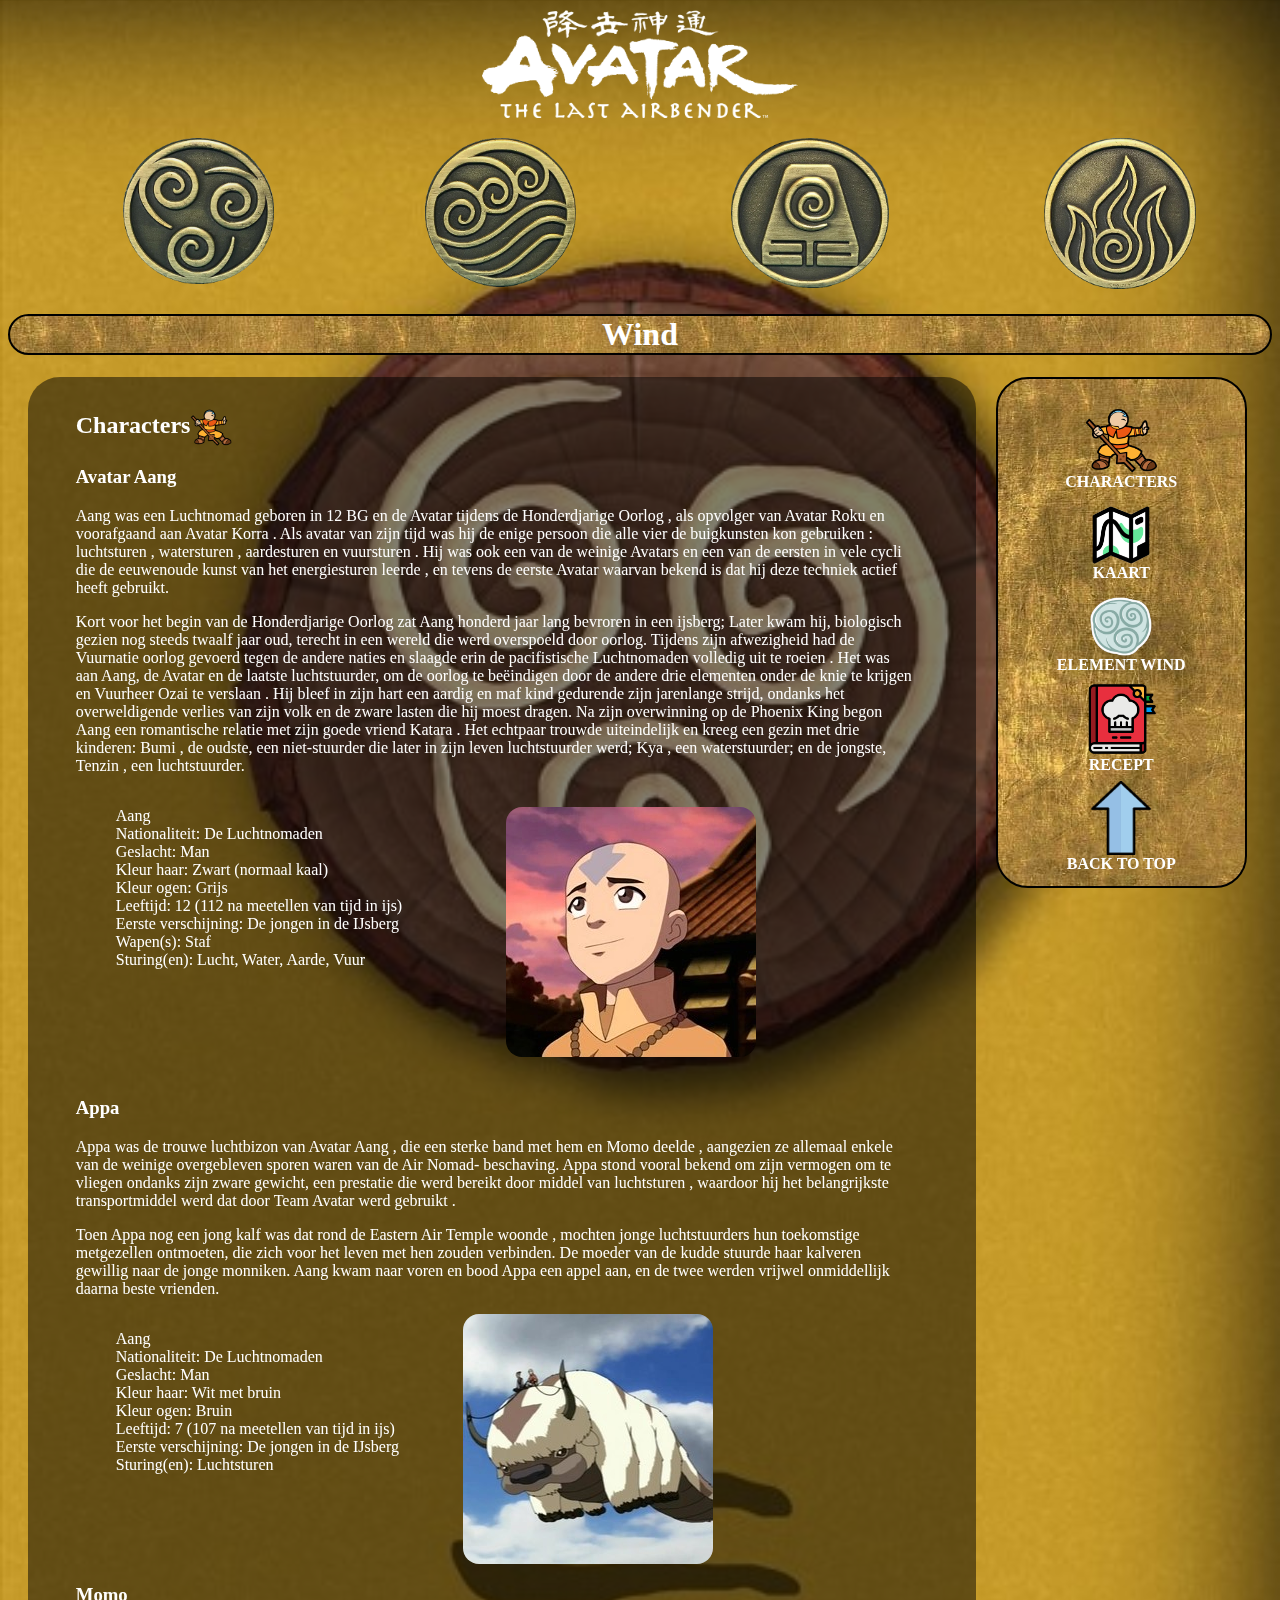
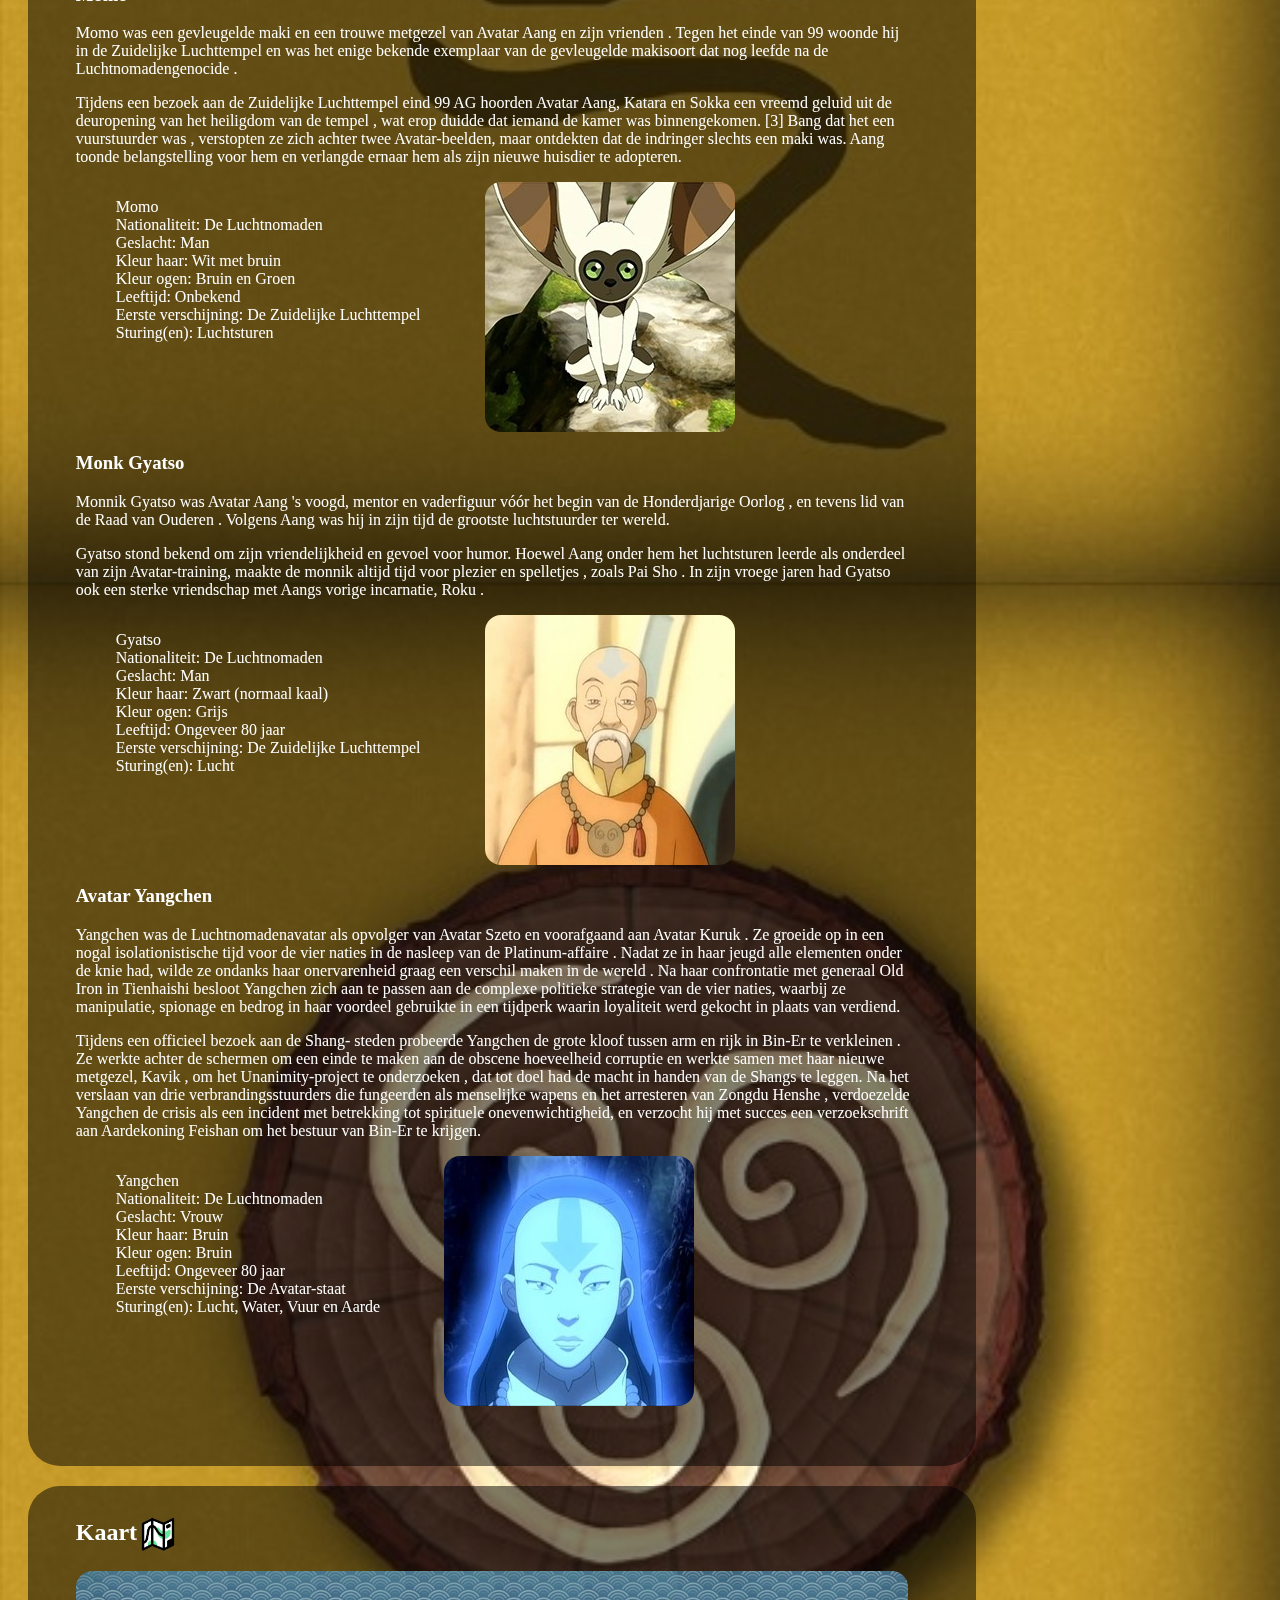
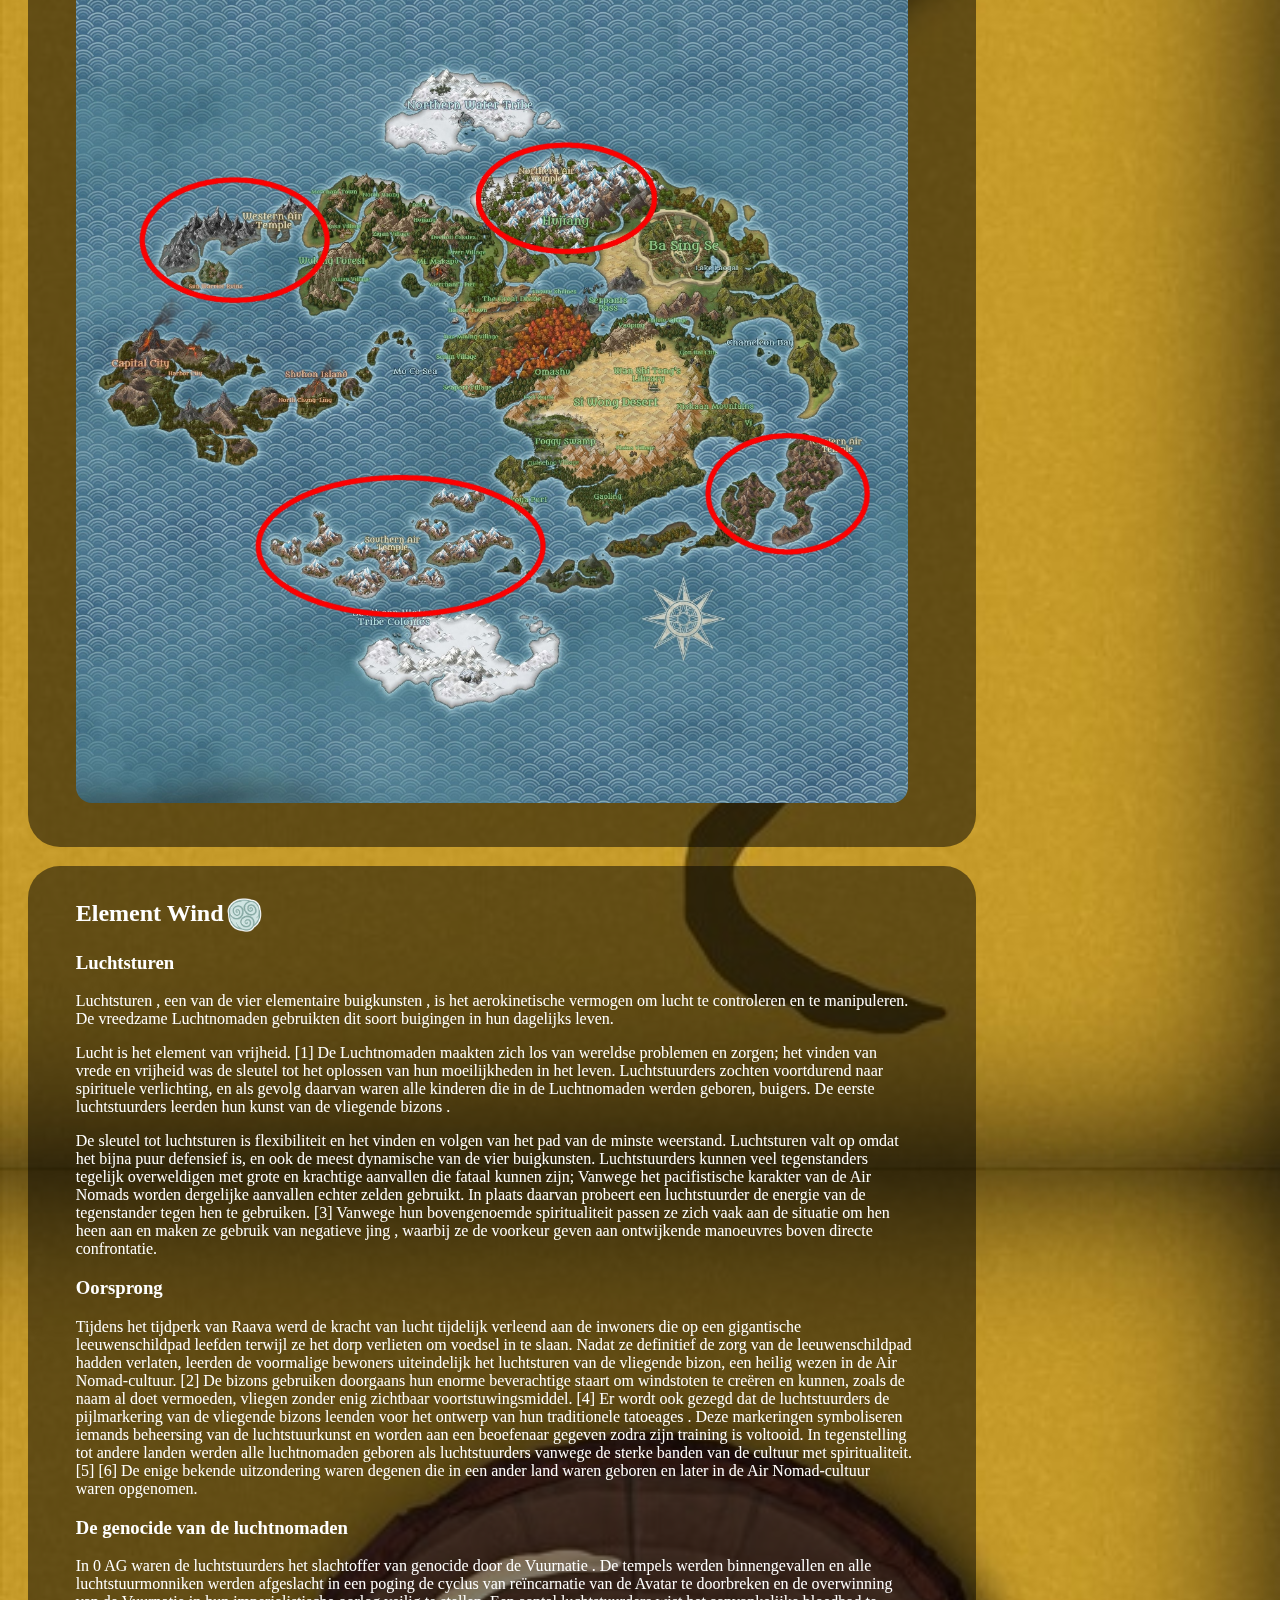
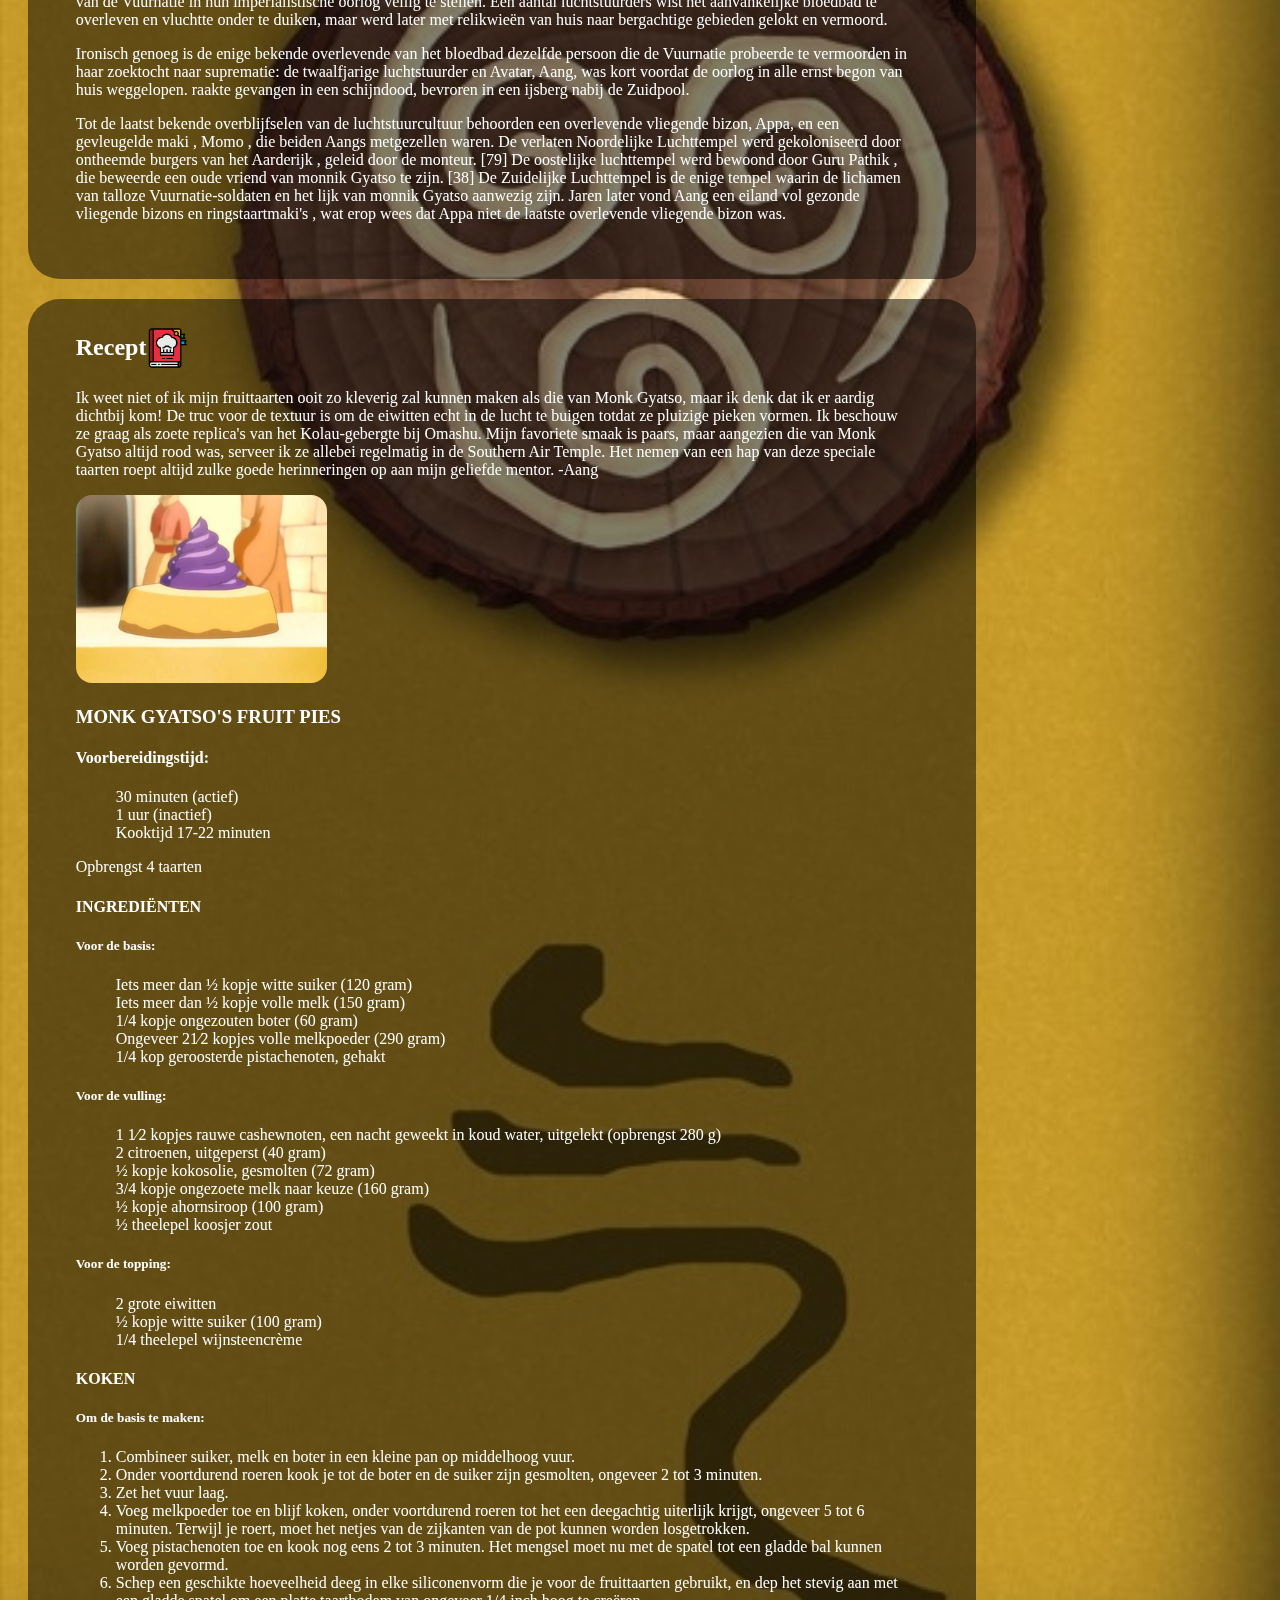
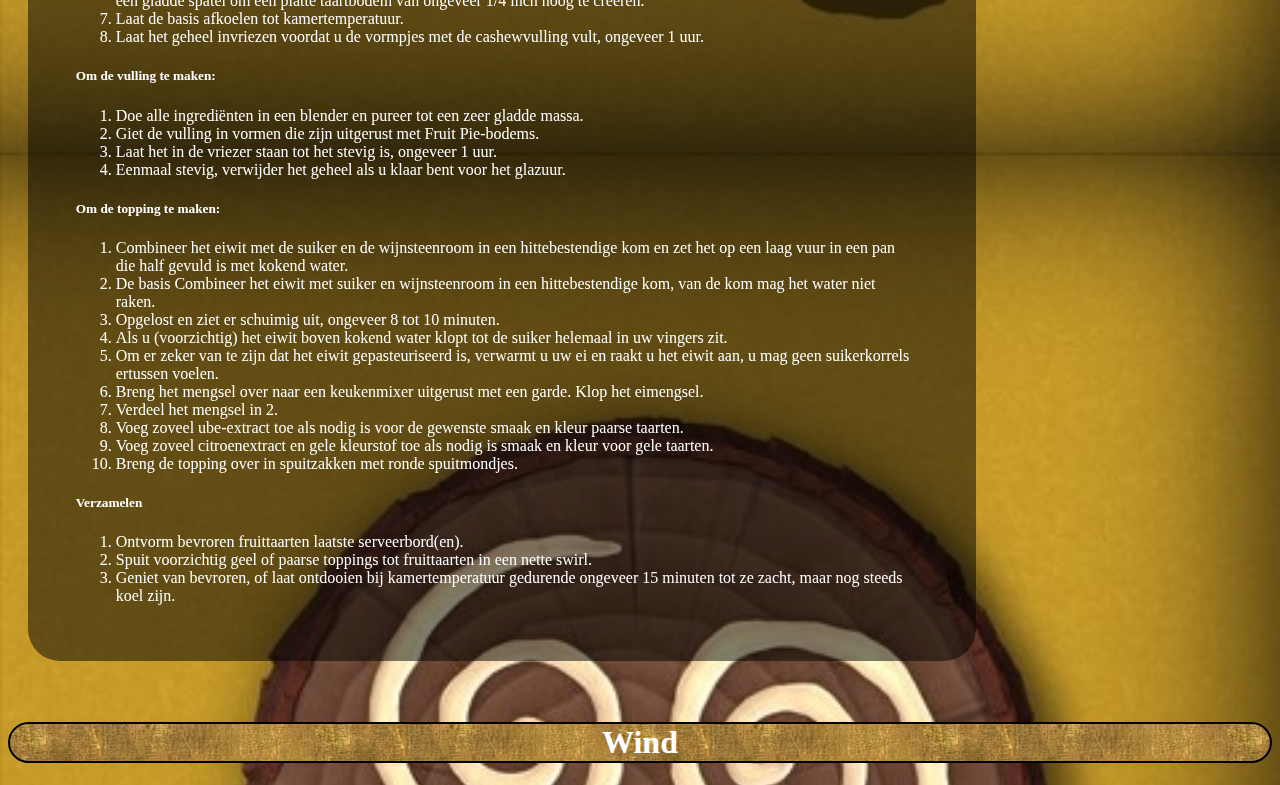
==== wind.html @ 9168dd6c "initial commit" ====
<!DOCTYPE html>
<html lang="en">
  <head>
    <meta charset="UTF-8" />
    <meta name="viewport" content="width=device-width, initial-scale=1.0" />
    <title>Avatar | Wind</title>
    <link rel="stylesheet" href="style.css" />
  </head>

  <body class="windpagina">
    <header>
      <nav>
        <a href="index.html"
          ><img
            src="images/avatar_logo_wit.png"
            alt="Website icon_terug naar Homepage"
            class="homelogo"/></a>
        <ul>
          <li>
            <a href="wind.html"
              ><img src="images/air_icon2.png" alt="lucht icoon"
            /></a>
          </li>
          <li>
            <a href="water.html"
              ><img src="images/water_icon2.png" alt="water icoon"
            /></a>
          </li>
          <li>
            <a href="aarde.html"
              ><img src="images/aarde_icon2.png" alt="aarde icoon"
            /></a>
          </li>
          <li>
            <a href="vuur.html"
              ><img src="images/vuur_icon2.png" alt="vuur icoon"
            /></a>
          </li>
        </ul>
      </nav>
    </header>
    <main>
      <h1 class="windh1">Wind</h1>
      <div>
        <div>
          <section id="CharactersWi">
            <h2>
              Characters <img src="images/aang_icon.ico" alt="aang icon" />
            </h2>
            <article>
              <h3>Avatar Aang</h3>
              <p>
                Aang was een Luchtnomad geboren in 12 BG en de Avatar tijdens de
                Honderdjarige Oorlog , als opvolger van Avatar Roku en
                voorafgaand aan Avatar Korra . Als avatar van zijn tijd was hij
                de enige persoon die alle vier de buigkunsten kon gebruiken :
                luchtsturen , watersturen , aardesturen en vuursturen . Hij was
                ook een van de weinige Avatars en een van de eersten in vele
                cycli die de eeuwenoude kunst van het energiesturen leerde , en
                tevens de eerste Avatar waarvan bekend is dat hij deze techniek
                actief heeft gebruikt.
              </p>
              <p>
                Kort voor het begin van de Honderdjarige Oorlog zat Aang honderd
                jaar lang bevroren in een ijsberg; Later kwam hij, biologisch
                gezien nog steeds twaalf jaar oud, terecht in een wereld die
                werd overspoeld door oorlog. Tijdens zijn afwezigheid had de
                Vuurnatie oorlog gevoerd tegen de andere naties en slaagde erin
                de pacifistische Luchtnomaden volledig uit te roeien . Het was
                aan Aang, de Avatar en de laatste luchtstuurder, om de oorlog te
                beëindigen door de andere drie elementen onder de knie te
                krijgen en Vuurheer Ozai te verslaan . Hij bleef in zijn hart
                een aardig en maf kind gedurende zijn jarenlange strijd, ondanks
                het overweldigende verlies van zijn volk en de zware lasten die
                hij moest dragen. Na zijn overwinning op de Phoenix King begon
                Aang een romantische relatie met zijn goede vriend Katara . Het
                echtpaar trouwde uiteindelijk en kreeg een gezin met drie
                kinderen: Bumi , de oudste, een niet-stuurder die later in zijn
                leven luchtstuurder werd; Kya , een waterstuurder; en de
                jongste, Tenzin , een luchtstuurder.
              </p>
              <div class="eig">
              <ul>
                <li>Aang</li>
                <li>Nationaliteit: De Luchtnomaden</li>
                <li>Geslacht: Man</li>
                <li>Kleur haar: Zwart (normaal kaal)</li>
                <li>Kleur ogen: Grijs</li>
                <li>Leeftijd: 12 (112 na meetellen van tijd in ijs)</li>
                <li>Eerste verschijning: De jongen in de IJsberg</li>
                <li>Wapen(s): Staf</li>
                <li>Sturing(en): Lucht, Water, Aarde, Vuur</li>
              </ul>
              <ul>
                <li><img src="images/aang_1.jpg" alt="portret van Aang" /></li>
              </ul>
              </div>
            </article>
            <article>
              <h3>Appa</h3>
              <p>
                Appa was de trouwe luchtbizon van Avatar Aang , die een sterke
                band met hem en Momo deelde , aangezien ze allemaal enkele van
                de weinige overgebleven sporen waren van de Air Nomad-
                beschaving. Appa stond vooral bekend om zijn vermogen om te
                vliegen ondanks zijn zware gewicht, een prestatie die werd
                bereikt door middel van luchtsturen , waardoor hij het
                belangrijkste transportmiddel werd dat door Team Avatar werd
                gebruikt .
              </p>
              <p>
                Toen Appa nog een jong kalf was dat rond de Eastern Air Temple
                woonde , mochten jonge luchtstuurders hun toekomstige
                metgezellen ontmoeten, die zich voor het leven met hen zouden
                verbinden. De moeder van de kudde stuurde haar kalveren gewillig
                naar de jonge monniken. Aang kwam naar voren en bood Appa een
                appel aan, en de twee werden vrijwel onmiddellijk daarna beste
                vrienden.
              </p>
              <div class="eig">
              <ul>
                <li>Aang</li>
                <li>Nationaliteit: De Luchtnomaden</li>
                <li>Geslacht: Man</li>
                <li>Kleur haar: Wit met bruin</li>
                <li>Kleur ogen: Bruin</li>
                <li>Leeftijd: 7 (107 na meetellen van tijd in ijs)</li>
                <li>Eerste verschijning: De jongen in de IJsberg</li>
                <li>Sturing(en): Luchtsturen</li>
              </ul>
              <img src="images/appa_1.jpg" alt="portret van Appa" />
              </div>
            </article>
            <article>
              <h3>Momo</h3>
              <p>
                Momo was een gevleugelde maki en een trouwe metgezel van Avatar
                Aang en zijn vrienden . Tegen het einde van 99 woonde hij in de
                Zuidelijke Luchttempel en was het enige bekende exemplaar van de
                gevleugelde makisoort dat nog leefde na de Luchtnomadengenocide
                .
              </p>
              <p>
                Tijdens een bezoek aan de Zuidelijke Luchttempel eind 99 AG
                hoorden Avatar Aang, Katara en Sokka een vreemd geluid uit de
                deuropening van het heiligdom van de tempel , wat erop duidde
                dat iemand de kamer was binnengekomen. [3] Bang dat het een
                vuurstuurder was , verstopten ze zich achter twee
                Avatar-beelden, maar ontdekten dat de indringer slechts een maki
                was. Aang toonde belangstelling voor hem en verlangde ernaar hem
                als zijn nieuwe huisdier te adopteren.
              </p>
              <div class="eig">
              <ul>
                <li>Momo</li>
                <li>Nationaliteit: De Luchtnomaden</li>
                <li>Geslacht: Man</li>
                <li>Kleur haar: Wit met bruin</li>
                <li>Kleur ogen: Bruin en Groen</li>
                <li>Leeftijd: Onbekend</li>
                <li>Eerste verschijning: De Zuidelijke Luchttempel</li>
                <li>Sturing(en): Luchtsturen</li>
              </ul>
              <img src="images/momo_1.jpg" alt="portret van Momo" />
              </div>
            </article>
            <article>
              <h3>Monk Gyatso</h3>
              <p>
                Monnik Gyatso was Avatar Aang 's voogd, mentor en vaderfiguur
                vóór het begin van de Honderdjarige Oorlog , en tevens lid van
                de Raad van Ouderen . Volgens Aang was hij in zijn tijd de
                grootste luchtstuurder ter wereld.
              </p>
              <p>
                Gyatso stond bekend om zijn vriendelijkheid en gevoel voor
                humor. Hoewel Aang onder hem het luchtsturen leerde als
                onderdeel van zijn Avatar-training, maakte de monnik altijd tijd
                voor plezier en spelletjes , zoals Pai Sho . In zijn vroege
                jaren had Gyatso ook een sterke vriendschap met Aangs vorige
                incarnatie, Roku .
              </p>
              <div class="eig">
              <ul>
                <li>Gyatso</li>
                <li>Nationaliteit: De Luchtnomaden</li>
                <li>Geslacht: Man</li>
                <li>Kleur haar: Zwart (normaal kaal)</li>
                <li>Kleur ogen: Grijs</li>
                <li>Leeftijd: Ongeveer 80 jaar</li>
                <li>Eerste verschijning: De Zuidelijke Luchttempel</li>
                <li>Sturing(en): Lucht</li>
              </ul>
              <img src="images/gyatso_1.jpg" alt="portret van Monk Gyatso" />
              </div>
            </article>
            <article>
              <h3>Avatar Yangchen</h3>
              <p>
                Yangchen was de Luchtnomadenavatar als opvolger van Avatar Szeto
                en voorafgaand aan Avatar Kuruk . Ze groeide op in een nogal
                isolationistische tijd voor de vier naties in de nasleep van de
                Platinum-affaire . Nadat ze in haar jeugd alle elementen onder
                de knie had, wilde ze ondanks haar onervarenheid graag een
                verschil maken in de wereld . Na haar confrontatie met generaal
                Old Iron in Tienhaishi besloot Yangchen zich aan te passen aan
                de complexe politieke strategie van de vier naties, waarbij ze
                manipulatie, spionage en bedrog in haar voordeel gebruikte in
                een tijdperk waarin loyaliteit werd gekocht in plaats van
                verdiend.
              </p>
              <p>
                Tijdens een officieel bezoek aan de Shang- steden probeerde
                Yangchen de grote kloof tussen arm en rijk in Bin-Er te
                verkleinen . Ze werkte achter de schermen om een ​​einde te
                maken aan de obscene hoeveelheid corruptie en werkte samen met
                haar nieuwe metgezel, Kavik , om het Unanimity-project te
                onderzoeken , dat tot doel had de macht in handen van de Shangs
                te leggen. Na het verslaan van drie verbrandingsstuurders die
                fungeerden als menselijke wapens en het arresteren van Zongdu
                Henshe , verdoezelde Yangchen de crisis als een incident met
                betrekking tot spirituele onevenwichtigheid, en verzocht hij met
                succes een verzoekschrift aan Aardekoning Feishan om het bestuur
                van Bin-Er te krijgen.
              </p>
              <div class="eig">
              <ul>
                <li>Yangchen</li>
                <li>Nationaliteit: De Luchtnomaden</li>
                <li>Geslacht: Vrouw</li>
                <li>Kleur haar: Bruin</li>
                <li>Kleur ogen: Bruin</li>
                <li>Leeftijd: Ongeveer 80 jaar</li>
                <li>Eerste verschijning: De Avatar-staat</li>
                <li>Sturing(en): Lucht, Water, Vuur en Aarde</li>
              </ul>
              <img
                src="images/yangchen_1.jpg" alt="portret van Avatar Yangchen"/>
                </div>
            </article>
          </section>
          <section id="MapWi">
            <h2>Kaart <img src="images/map_icon_2.png" alt="map icon" /></h2>
            <article>
              <img
                src="images/atla_map_air.jpg"
                alt="atla kaart wind"
                class="map"
              />
            </article>
          </section>
          <section id="ElementWi">
            <h2>
              Element Wind
              <img src="images/air_icon_2.2.png" alt="water icon" />
            </h2>
            <article>
              <h3>Luchtsturen</h3>
              <p>
                Luchtsturen , een van de vier elementaire buigkunsten , is het
                aerokinetische vermogen om lucht te controleren en te
                manipuleren. De vreedzame Luchtnomaden gebruikten dit soort
                buigingen in hun dagelijks leven.
              </p>
              <p>
                Lucht is het element van vrijheid. [1] De Luchtnomaden maakten
                zich los van wereldse problemen en zorgen; het vinden van vrede
                en vrijheid was de sleutel tot het oplossen van hun
                moeilijkheden in het leven. Luchtstuurders zochten voortdurend
                naar spirituele verlichting, en als gevolg daarvan waren alle
                kinderen die in de Luchtnomaden werden geboren, buigers. De
                eerste luchtstuurders leerden hun kunst van de vliegende bizons
                .
              </p>
              <p>
                De sleutel tot luchtsturen is flexibiliteit en het vinden en
                volgen van het pad van de minste weerstand. Luchtsturen valt op
                omdat het bijna puur defensief is, en ook de meest dynamische
                van de vier buigkunsten. Luchtstuurders kunnen veel
                tegenstanders tegelijk overweldigen met grote en krachtige
                aanvallen die fataal kunnen zijn; Vanwege het pacifistische
                karakter van de Air Nomads worden dergelijke aanvallen echter
                zelden gebruikt. In plaats daarvan probeert een luchtstuurder de
                energie van de tegenstander tegen hen te gebruiken. [3] Vanwege
                hun bovengenoemde spiritualiteit passen ze zich vaak aan de
                situatie om hen heen aan en maken ze gebruik van negatieve jing
                , waarbij ze de voorkeur geven aan ontwijkende manoeuvres boven
                directe confrontatie.
              </p>
            </article>
            <article>
              <h3>Oorsprong</h3>
              <p>
                Tijdens het tijdperk van Raava werd de kracht van lucht
                tijdelijk verleend aan de inwoners die op een gigantische
                leeuwenschildpad leefden terwijl ze het dorp verlieten om
                voedsel in te slaan. Nadat ze definitief de zorg van de
                leeuwenschildpad hadden verlaten, leerden de voormalige bewoners
                uiteindelijk het luchtsturen van de vliegende bizon, een heilig
                wezen in de Air Nomad-cultuur. [2] De bizons gebruiken doorgaans
                hun enorme beverachtige staart om windstoten te creëren en
                kunnen, zoals de naam al doet vermoeden, vliegen zonder enig
                zichtbaar voortstuwingsmiddel. [4] Er wordt ook gezegd dat de
                luchtstuurders de pijlmarkering van de vliegende bizons leenden
                voor het ontwerp van hun traditionele tatoeages . Deze
                markeringen symboliseren iemands beheersing van de
                luchtstuurkunst en worden aan een beoefenaar gegeven zodra zijn
                training is voltooid. In tegenstelling tot andere landen werden
                alle luchtnomaden geboren als luchtstuurders vanwege de sterke
                banden van de cultuur met spiritualiteit. [5] [6] De enige
                bekende uitzondering waren degenen die in een ander land waren
                geboren en later in de Air Nomad-cultuur waren opgenomen.
              </p>
            </article>
            <article>
              <h3>De genocide van de luchtnomaden</h3>
              <p>
                In 0 AG waren de luchtstuurders het slachtoffer van genocide
                door de Vuurnatie . De tempels werden binnengevallen en alle
                luchtstuurmonniken werden afgeslacht in een poging de cyclus van
                reïncarnatie van de Avatar te doorbreken en de overwinning van
                de Vuurnatie in hun imperialistische oorlog veilig te stellen.
                Een aantal luchtstuurders wist het aanvankelijke bloedbad te
                overleven en vluchtte onder te duiken, maar werd later met
                relikwieën van huis naar bergachtige gebieden gelokt en
                vermoord.
              </p>
              <p>
                Ironisch genoeg is de enige bekende overlevende van het bloedbad
                dezelfde persoon die de Vuurnatie probeerde te vermoorden in
                haar zoektocht naar suprematie: de twaalfjarige luchtstuurder en
                Avatar, Aang, was kort voordat de oorlog in alle ernst begon van
                huis weggelopen. raakte gevangen in een schijndood, bevroren in
                een ijsberg nabij de Zuidpool.
              </p>
              <p>
                Tot de laatst bekende overblijfselen van de luchtstuurcultuur
                behoorden een overlevende vliegende bizon, Appa, en een
                gevleugelde maki , Momo , die beiden Aangs metgezellen waren. De
                verlaten Noordelijke Luchttempel werd gekoloniseerd door
                ontheemde burgers van het Aarderijk , geleid door de monteur.
                [79] De oostelijke luchttempel werd bewoond door Guru Pathik ,
                die beweerde een oude vriend van monnik Gyatso te zijn. [38] De
                Zuidelijke Luchttempel is de enige tempel waarin de lichamen van
                talloze Vuurnatie-soldaten en het lijk van monnik Gyatso
                aanwezig zijn. Jaren later vond Aang een eiland vol gezonde
                vliegende bizons en ringstaartmaki's , wat erop wees dat Appa
                niet de laatste overlevende vliegende bizon was.
              </p>
            </article>
          </section>
          <section id="ReceptWi">
            <h2>
              Recept <img src="images/cook_icon.png" alt="kookboek icon" />
            </h2>
            <article class="recept">
              <p>
                Ik weet niet of ik mijn fruittaarten ooit zo kleverig zal kunnen
                maken als die van Monk Gyatso, maar ik denk dat ik er aardig
                dichtbij kom! De truc voor de textuur is om de eiwitten echt in
                de lucht te buigen totdat ze pluizige pieken vormen. Ik beschouw
                ze graag als zoete replica's van het Kolau-gebergte bij Omashu.
                Mijn favoriete smaak is paars, maar aangezien die van Monk
                Gyatso altijd rood was, serveer ik ze allebei regelmatig in de
                Southern Air Temple. Het nemen van een hap van deze speciale
                taarten roept altijd zulke goede herinneringen op aan mijn
                geliefde mentor. -Aang
              </p>
              <img src="images/fruit_pie.webp" alt="fruit pie" />
              <h3>MONK GYATSO'S FRUIT PIES</h3>
              <h4>Voorbereidingstijd:</h4>
              <ul>
                <li>30 minuten (actief)</li>
                <li>1 uur (inactief)</li>
                <li>Kooktijd 17-22 minuten</li>
              </ul>
              <p>Opbrengst 4 taarten</p>
              <h4>INGREDIËNTEN</h4>
              <h5>Voor de basis:</h5>
              <ul>
                <li>Iets meer dan ½ kopje witte suiker (120 gram)</li>
                <li>Iets meer dan ½ kopje volle melk (150 gram)</li>
                <li>1/4 kopje ongezouten boter (60 gram)</li>
                <li>Ongeveer 21⁄2 kopjes volle melkpoeder (290 gram)</li>
                <li>1/4 kop geroosterde pistachenoten, gehakt</li>
              </ul>
              <h5>Voor de vulling:</h5>
              <ul>
                <li>
                  1 1⁄2 kopjes rauwe cashewnoten, een nacht geweekt in koud
                  water, uitgelekt (opbrengst 280 g)
                </li>
                <li>2 citroenen, uitgeperst (40 gram)</li>
                <li>½ kopje kokosolie, gesmolten (72 gram)</li>
                <li>3/4 kopje ongezoete melk naar keuze (160 gram)</li>
                <li>½ kopje ahornsiroop (100 gram)</li>
                <li>½ theelepel koosjer zout</li>
              </ul>
              <h5>Voor de topping:</h5>
              <ul>
                <li>2 grote eiwitten</li>
                <li>½ kopje witte suiker (100 gram)</li>
                <li>1/4 theelepel wijnsteencrème</li>
              </ul>
              <h4>KOKEN</h4>
              <h5>Om de basis te maken:</h5>
              <ol>
                <li>
                  Combineer suiker, melk en boter in een kleine pan op
                  middelhoog vuur.
                </li>
                <li>
                  Onder voortdurend roeren kook je tot de boter en de suiker
                  zijn gesmolten, ongeveer 2 tot 3 minuten.
                </li>
                <li>Zet het vuur laag.</li>
                <li>
                  Voeg melkpoeder toe en blijf koken, onder voortdurend roeren
                  tot het een deegachtig uiterlijk krijgt, ongeveer 5 tot 6
                  minuten. Terwijl je roert, moet het netjes van de zijkanten
                  van de pot kunnen worden losgetrokken.
                </li>
                <li>
                  Voeg pistachenoten toe en kook nog eens 2 tot 3 minuten. Het
                  mengsel moet nu met de spatel tot een gladde bal kunnen worden
                  gevormd.
                </li>
                <li>
                  Schep een geschikte hoeveelheid deeg in elke siliconenvorm die
                  je voor de fruittaarten gebruikt, en dep het stevig aan met
                  een gladde spatel om een ​​platte taartbodem van ongeveer 1/4
                  inch hoog te creëren.
                </li>
                <li>Laat de basis afkoelen tot kamertemperatuur.</li>
                <li>
                  Laat het geheel invriezen voordat u de vormpjes met de
                  cashewvulling vult, ongeveer 1 uur.
                </li>
              </ol>
              <h5>Om de vulling te maken:</h5>
              <ol>
                <li>
                  Doe alle ingrediënten in een blender en pureer tot een zeer
                  gladde massa.
                </li>
                <li>
                  Giet de vulling in vormen die zijn uitgerust met Fruit
                  Pie-bodems.
                </li>
                <li>
                  Laat het in de vriezer staan ​​tot het stevig is, ongeveer 1
                  uur.
                </li>
                <li>
                  Eenmaal stevig, verwijder het geheel als u klaar bent voor het
                  glazuur.
                </li>
              </ol>
              <h5>Om de topping te maken:</h5>
              <ol>
                <li>
                  Combineer het eiwit met de suiker en de wijnsteenroom in een
                  hittebestendige kom en zet het op een laag vuur in een pan die
                  half gevuld is met kokend water.
                </li>
                <li>
                  De basis Combineer het eiwit met suiker en wijnsteenroom in
                  een hittebestendige kom, van de kom mag het water niet raken.
                </li>
                <li>
                  Opgelost en ziet er schuimig uit, ongeveer 8 tot 10 minuten.
                </li>
                <li>
                  Als u (voorzichtig) het eiwit boven kokend water klopt tot de
                  suiker helemaal in uw vingers zit.
                </li>
                <li>
                  Om er zeker van te zijn dat het eiwit gepasteuriseerd is,
                  verwarmt u uw ei en raakt u het eiwit aan, u mag geen
                  suikerkorrels ertussen voelen.
                </li>
                <li>
                  Breng het mengsel over naar een keukenmixer uitgerust met een
                  garde. Klop het eimengsel.
                </li>
                <li>Verdeel het mengsel in 2.</li>
                <li>
                  Voeg zoveel ube-extract toe als nodig is voor de gewenste
                  smaak en kleur paarse taarten.
                </li>
                <li>
                  Voeg zoveel citroenextract en gele kleurstof toe als nodig is
                  smaak en kleur voor gele taarten.
                </li>
                <li>
                  Breng de topping over in spuitzakken met ronde spuitmondjes.
                </li>
              </ol>
              <h5>Verzamelen</h5>
              <ol>
                <li>Ontvorm bevroren fruittaarten laatste serveerbord(en).</li>
                <li>
                  Spuit voorzichtig geel of paarse toppings tot fruittaarten in
                  een nette swirl.
                </li>
                <li>
                  Geniet van bevroren, of laat ontdooien bij kamertemperatuur
                  gedurende ongeveer 15 minuten tot ze zacht, maar nog steeds
                  koel zijn.
                </li>
              </ol>
            </article>
          </section>
        </div>
        <div class="winddiv">
          <ul>
            <li>
              <a href="#CharactersWi"
                ><img src="images/aang_icon.ico" alt="aang icon" /><b
                  >CHARACTERS</b
                ></a
              >
            </li>
            <li>
              <a href="#MapWi"
                ><img src="images/map_icon_2.png" alt="map icon" /><b
                  >KAART</b
                ></a
              >
            </li>
            <li>
              <a href="#ElementWi"
                ><img src="images/air_icon_2.2.png" alt="air icon" /><b
                  >ELEMENT WIND</b
                ></a
              >
            </li>
            <li>
              <a href="#ReceptWi"
                ><img src="images/cook_icon.png" alt="kookboek icon" /><b
                  >RECEPT</b
                ></a
              >
            </li>
            <li>
              <a href="wind.html"
                ><img
                  src="images/back_to_top_4.1.png"
                  alt="Back to top knop"
                  class="Top"
                /><b>BACK TO TOP</b></a
              >
            </li>
          </ul>
        </div>
      </div>
    </main>
    <footer>
      <h1>Wind</h1>
    </footer>
  </body>
</html>

<!-- alle informatie over de characters en het element zijn afkomstig van wikipedia en avatar fandom
het recept is afkomstig uit het avatar kookboek -->
---- style.css ----
/* achtergrond */

.homepagina {
    background-image: url(images/gif_achtergrond_1.3.gif);
    background-size: 100vw;
}

.waterpagina {
    background-image: url(images/water_achtergrond2.jpg);
    background-size: 100%;
}

.windpagina {
    background-image: url(/images/air_achtergrond2.jpg);
    background-size: 100%;
}

.aardepagina {
    background-image: url(images/aarde_achtergrond2.jpg);
    background-size: 100%;
}

.vuurpagina {
    background-image: url(images/vuur_achtergrond2.jpg);
    background-size: 100%;
}

/* header */


.homelogo {
    width: 25%;
}

header {
    text-align: center;
    font-family: 'Franklin Gothic Medium', 'Arial Narrow', Arial, sans-serif;
}

header ul {
    text-align: center;
    display: flex;
   list-style-type: none;
}

header ul img {
    width: 50%;
}

header img:hover {
    transform: scale(1.1);
    transition: 200ms;
}

/* main */

main {
    color: white;
    font-family: papyrus;
}

main  div{
    display: flex;
    flex-direction: row;
    width: 100%;
}

main section{
    background-color: rgba(0,0,0,0.5);
    padding-left: 3em;
    padding-top: 0.5em;
    padding-bottom: 2.5em;
    padding-right: 4em;
    border-radius: 2em;
}

.eig{
    display: flex;
    flex-direction: row;
}

.eig img{
    align-items: end;
    width: auto;
    height: fit-content;
    margin-left: 5vw;
}


.winddiv {
    display: flex;
    justify-content: center;
}

.winddiv ul{
    padding: 0;
    margin: 0;
}

.winddiv ul li a{
    display: flex;
    flex-direction: column;
    align-items: center;
}


.waterdiv {
    display: flex;
    justify-content: center;
}

.waterdiv ul{
    padding: 0;
    margin: 0;
}

.waterdiv ul li a{
    display: flex;
    flex-direction: column;
    align-items: center;
}

.aardediv {
    display: flex;
    justify-content: center;
}

.aardediv ul{
    padding: 0;
    margin: 0;
}

.aardediv ul li a{
    display: flex;
    flex-direction: column;
    align-items: center;
}

.vuurdiv {
    display: flex;
    justify-content: center;
}

.vuurdiv ul{
    padding: 0;
    margin: 0;
}

.vuurdiv ul li a{
    display: flex;
    flex-direction: column;
    align-items: center;
}

main section article img{
    border-radius: 1em;
}

main section article img:hover {
    transform: scale(1.3);
    transition: 200ms;
    border-color: black;
}

h2 {
    display: flex;
    align-items: center;
}

main a {
    color: hotpink;
}

.map {
    width: 65vw;
}

section{
    margin-right: 2%;
    margin-left: 2%
}

main div div a{
    color:white;
    text-decoration: none;
}

main div div{
    position: sticky;
    top: 1em;
    border-radius: 2em;
    margin-bottom: 20px;
}

/* deze 2 stukken code samen met kim gedaan */

main div div:nth-of-type(2){
width: 20vw;
background-image: url(images/brass.jpg);
height: max-content;
text-align: center;
border: 2px solid;
border-color: black;
margin-right: 2%;
padding-top: 1%;
padding-bottom: 1%;
}

main > div > div:first-of-type{
width: 80vw;
display: flex;
flex-direction: column;
}

section {
    margin-bottom: 2%;
}

main div div ul {
    list-style-type:none;
}

main div div ul li a img{
    width: 30%;
    margin-top: 3%;
}

main div div a:hover{
    transform: scale(1.25);
    transition: 200ms;
    }

h1 {
    text-align: center;
    background-color: black;
    border-radius: 1em;
    border: 2px solid;
    border-color: black;
    color: white;
    font-family: papyrus;
    background-image: url(images/brass.jpg);
}

section h2 img{
    width: 5%;
}

.recept img{
width: 30%;
display: inline-block;
}
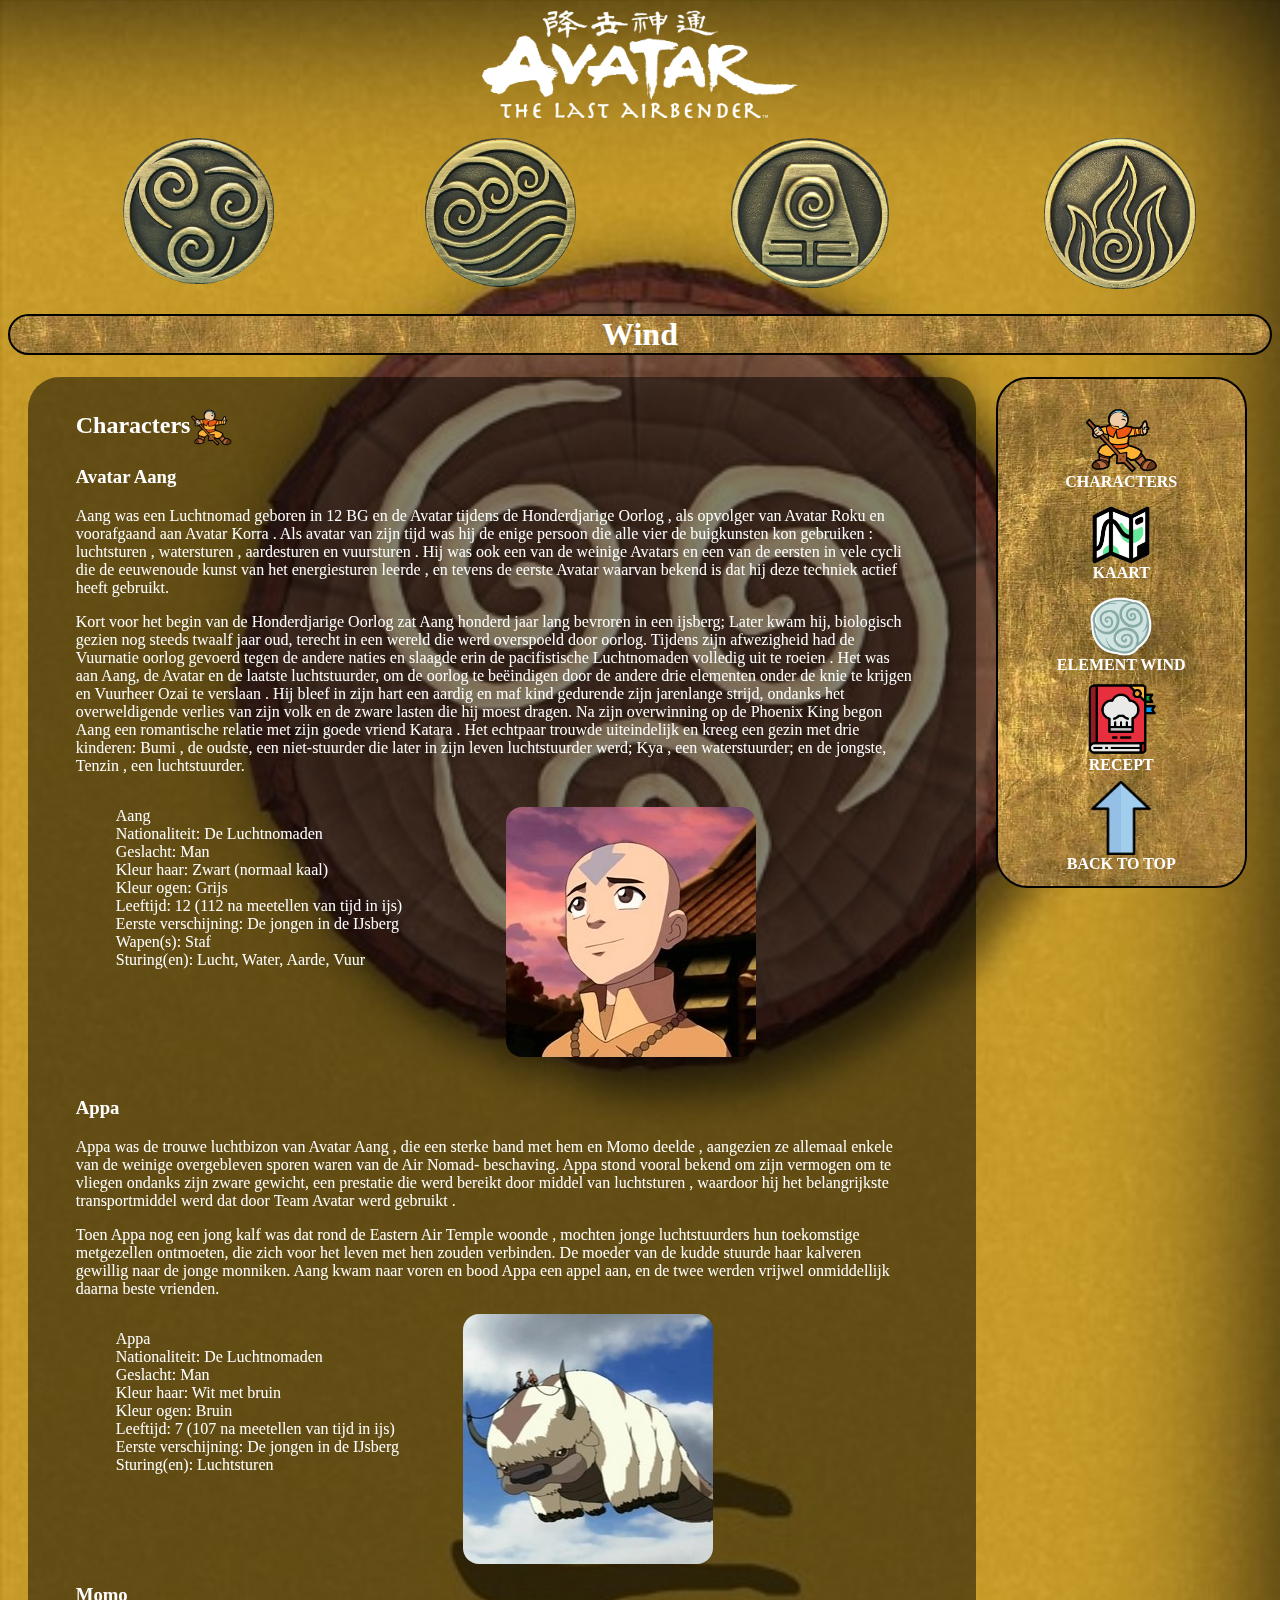
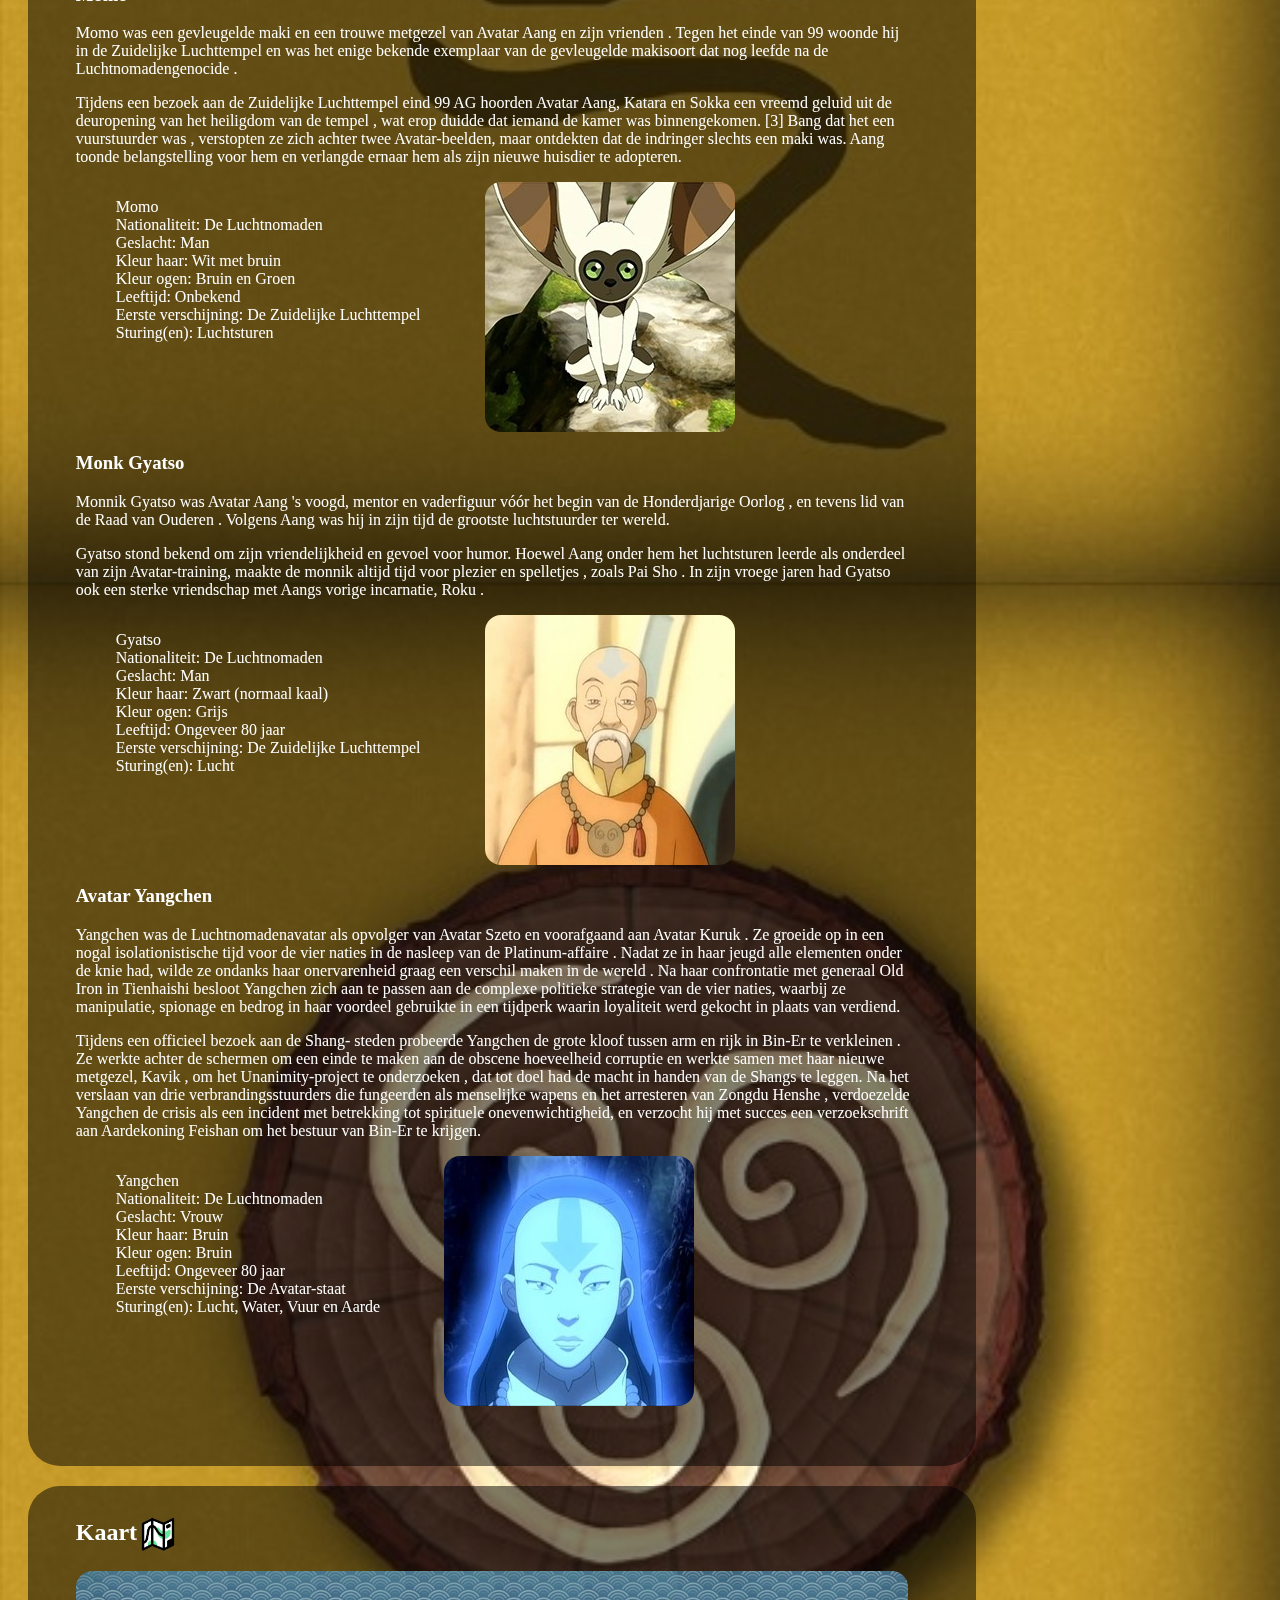
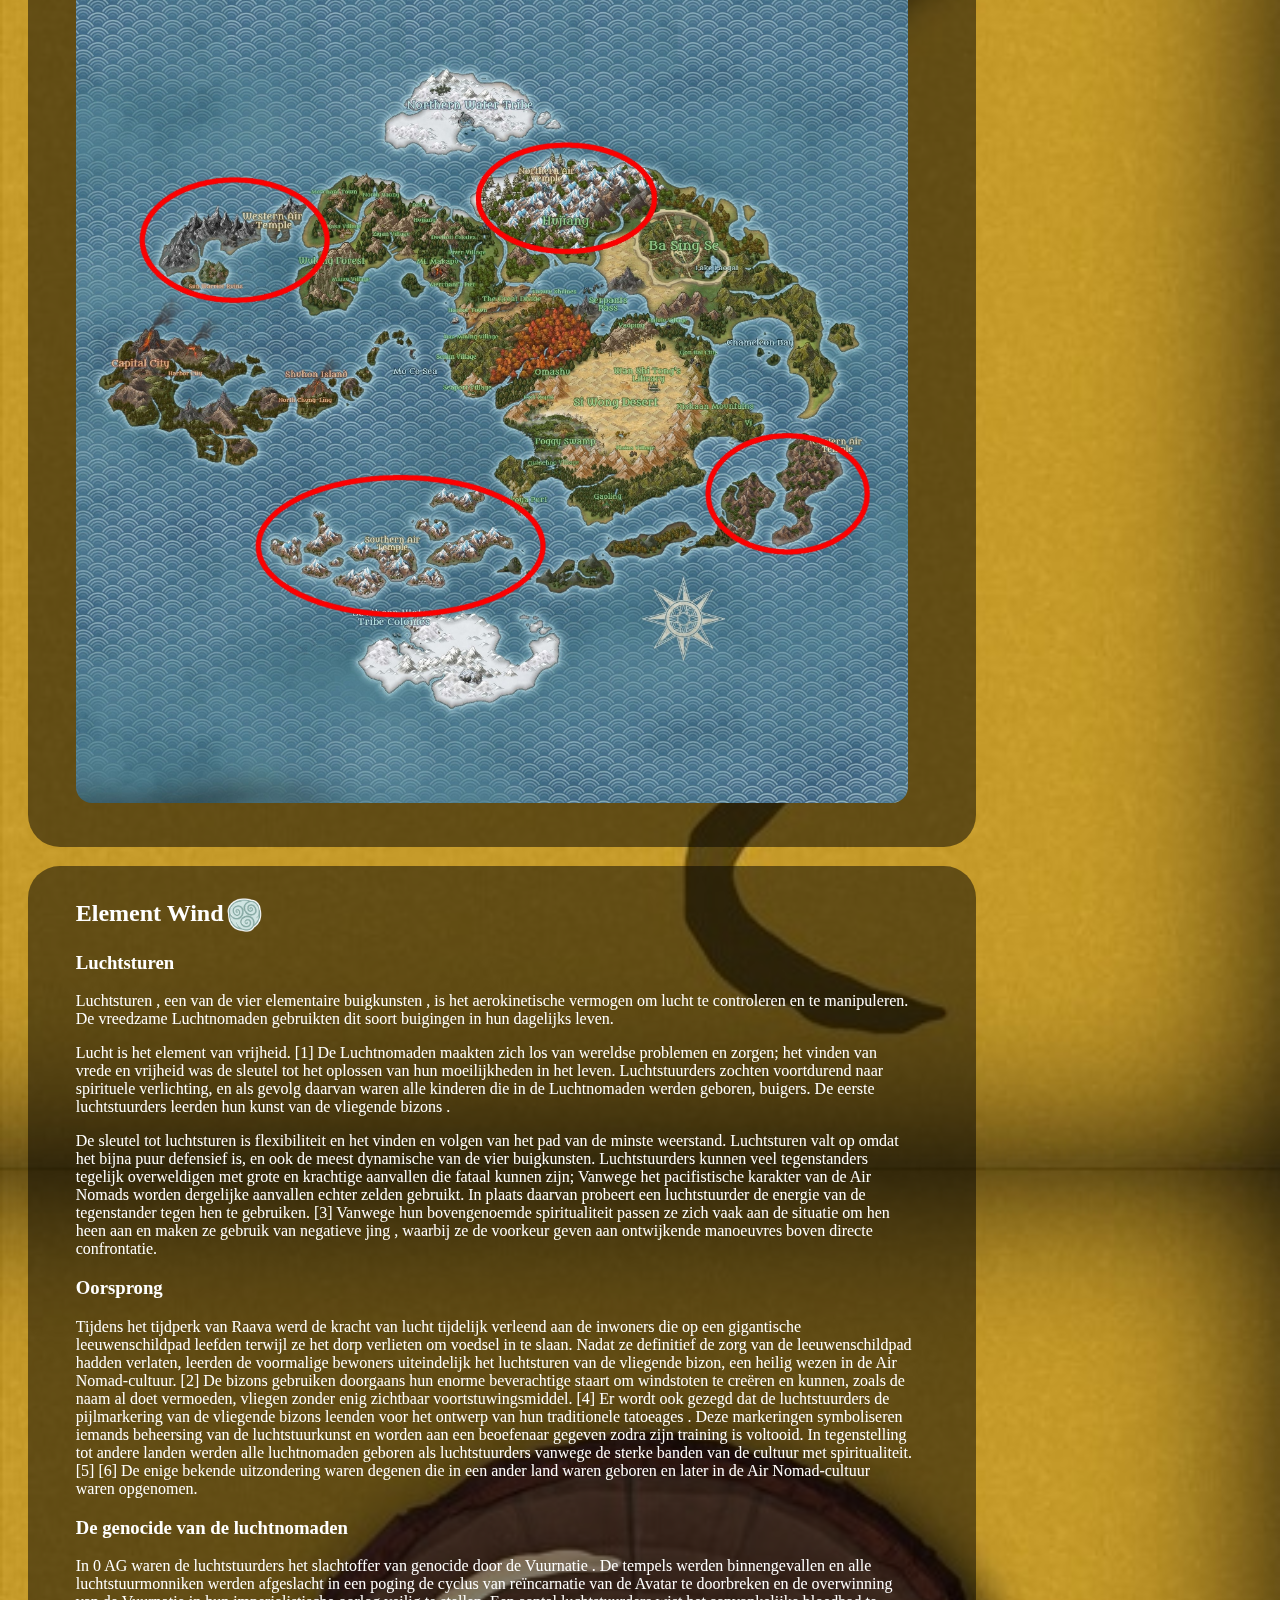
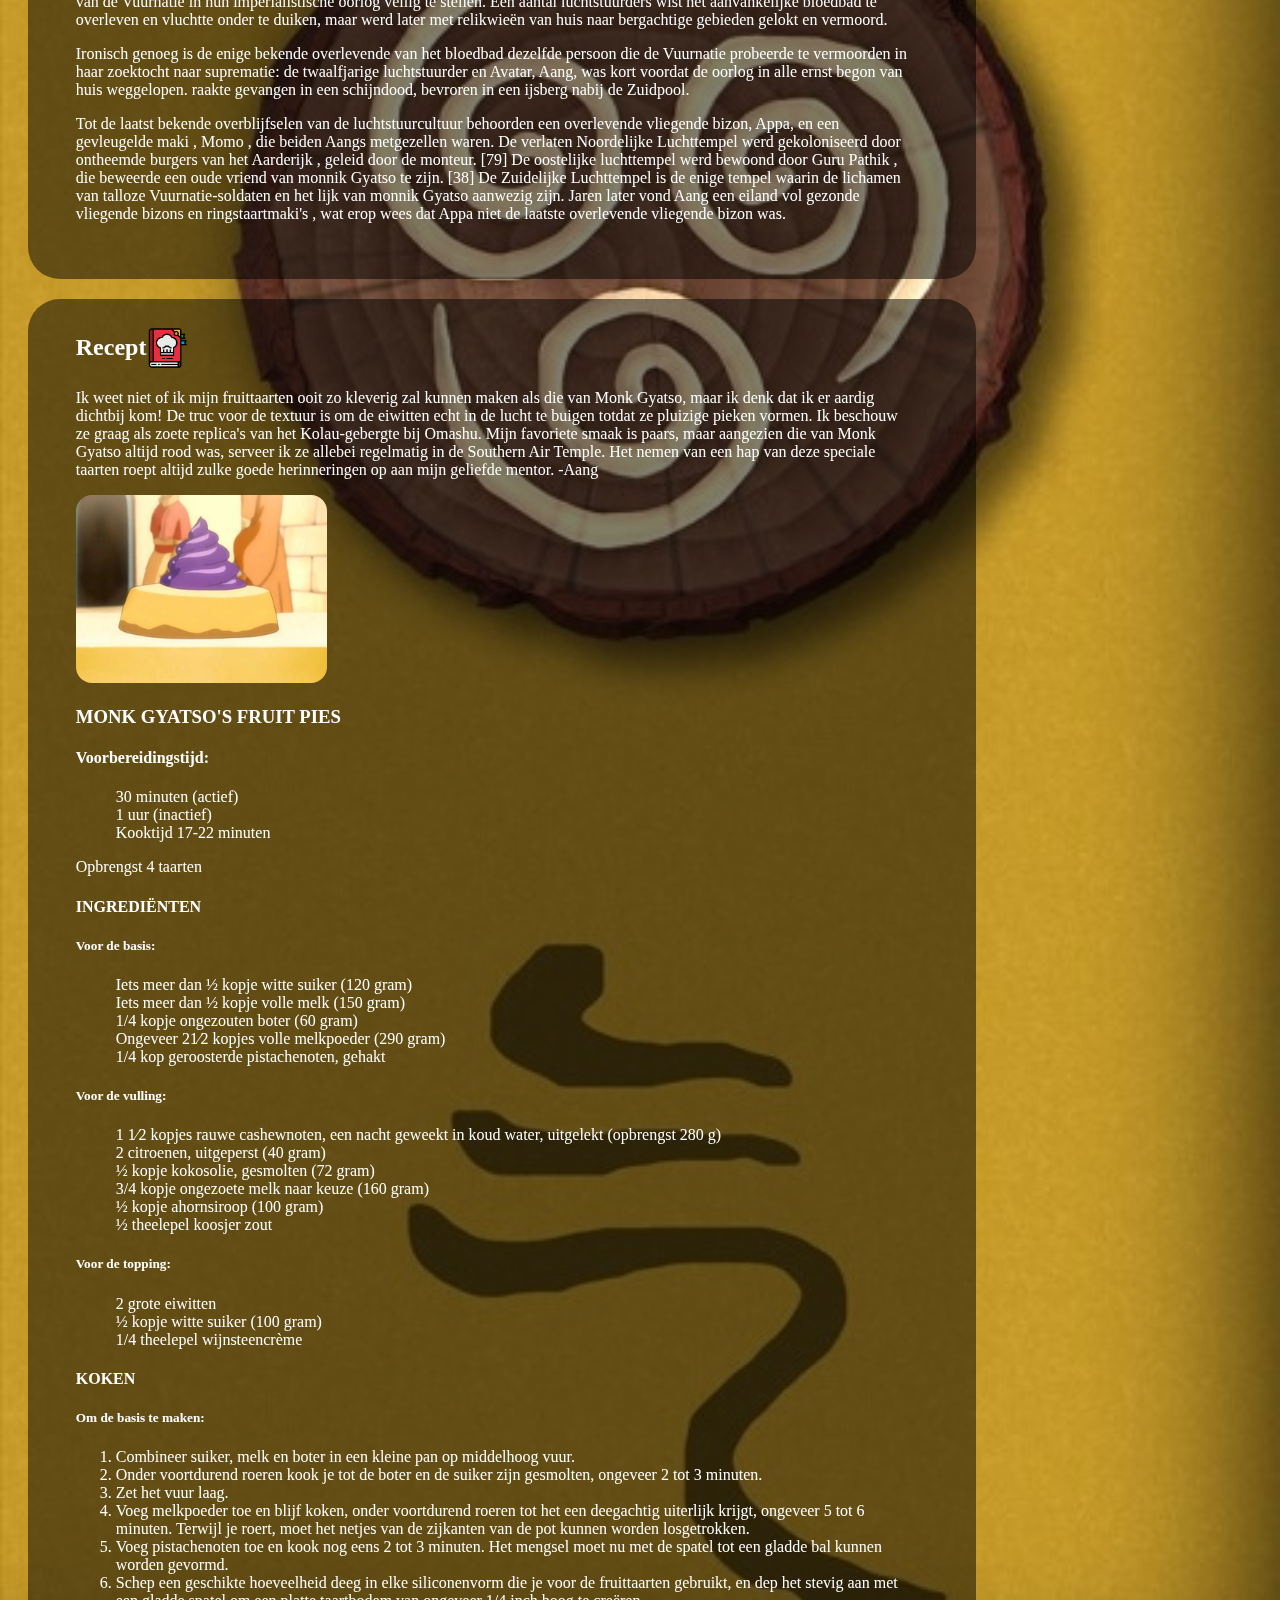
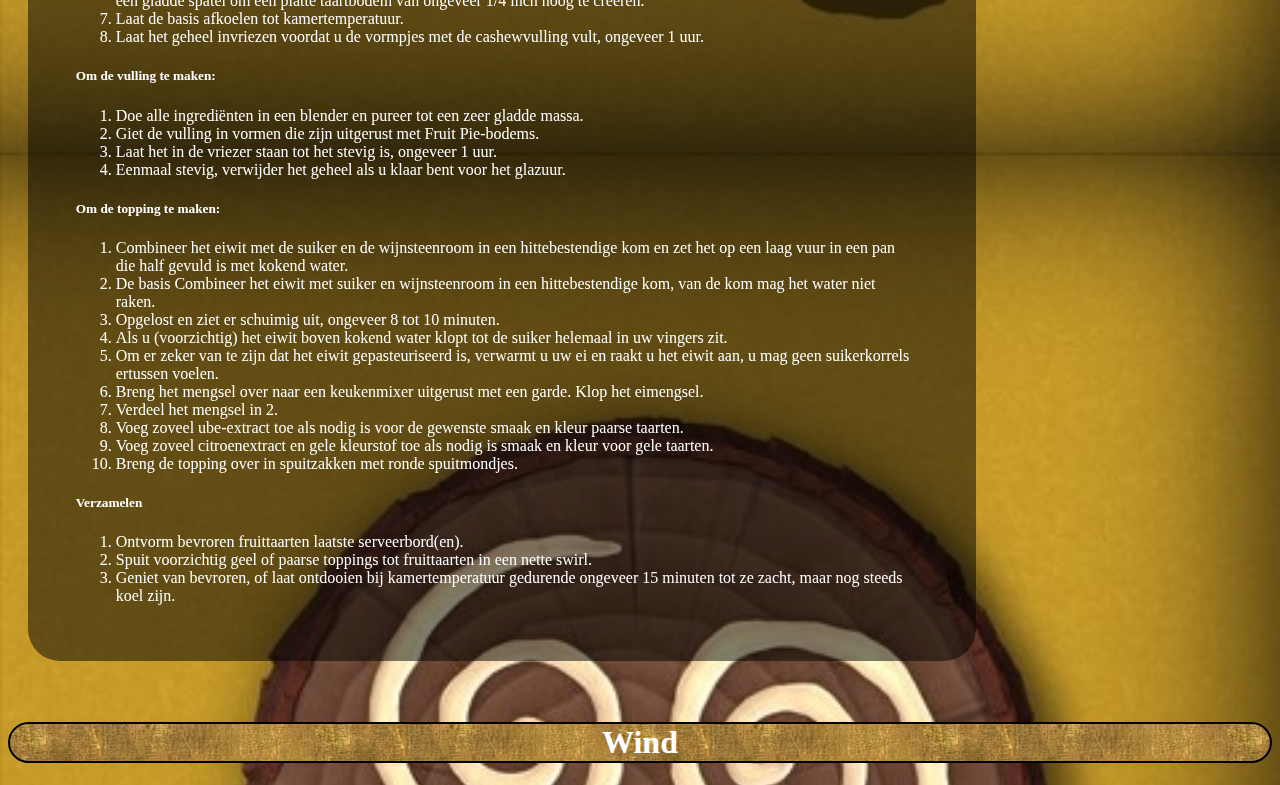
==== commit 15d7a72b: "Update wind.html" ====
--- a/wind.html
+++ b/wind.html
@@ -119,7 +119,7 @@
               </p>
               <div class="eig">
               <ul>
-                <li>Aang</li>
+                <li>Appa</li>
                 <li>Nationaliteit: De Luchtnomaden</li>
                 <li>Geslacht: Man</li>
                 <li>Kleur haar: Wit met bruin</li>
@@ -562,4 +562,4 @@
 </html>
 
 <!-- alle informatie over de characters en het element zijn afkomstig van wikipedia en avatar fandom
-het recept is afkomstig uit het avatar kookboek -->+het recept is afkomstig uit het avatar kookboek -->
--- a/style.css
+++ b/style.css
@@ -11,7 +11,7 @@
 }
 
 .windpagina {
-    background-image: url(/images/air_achtergrond2.jpg);
+    background-image: url(images/air_achtergrond2.jpg);
     background-size: 100%;
 }
 
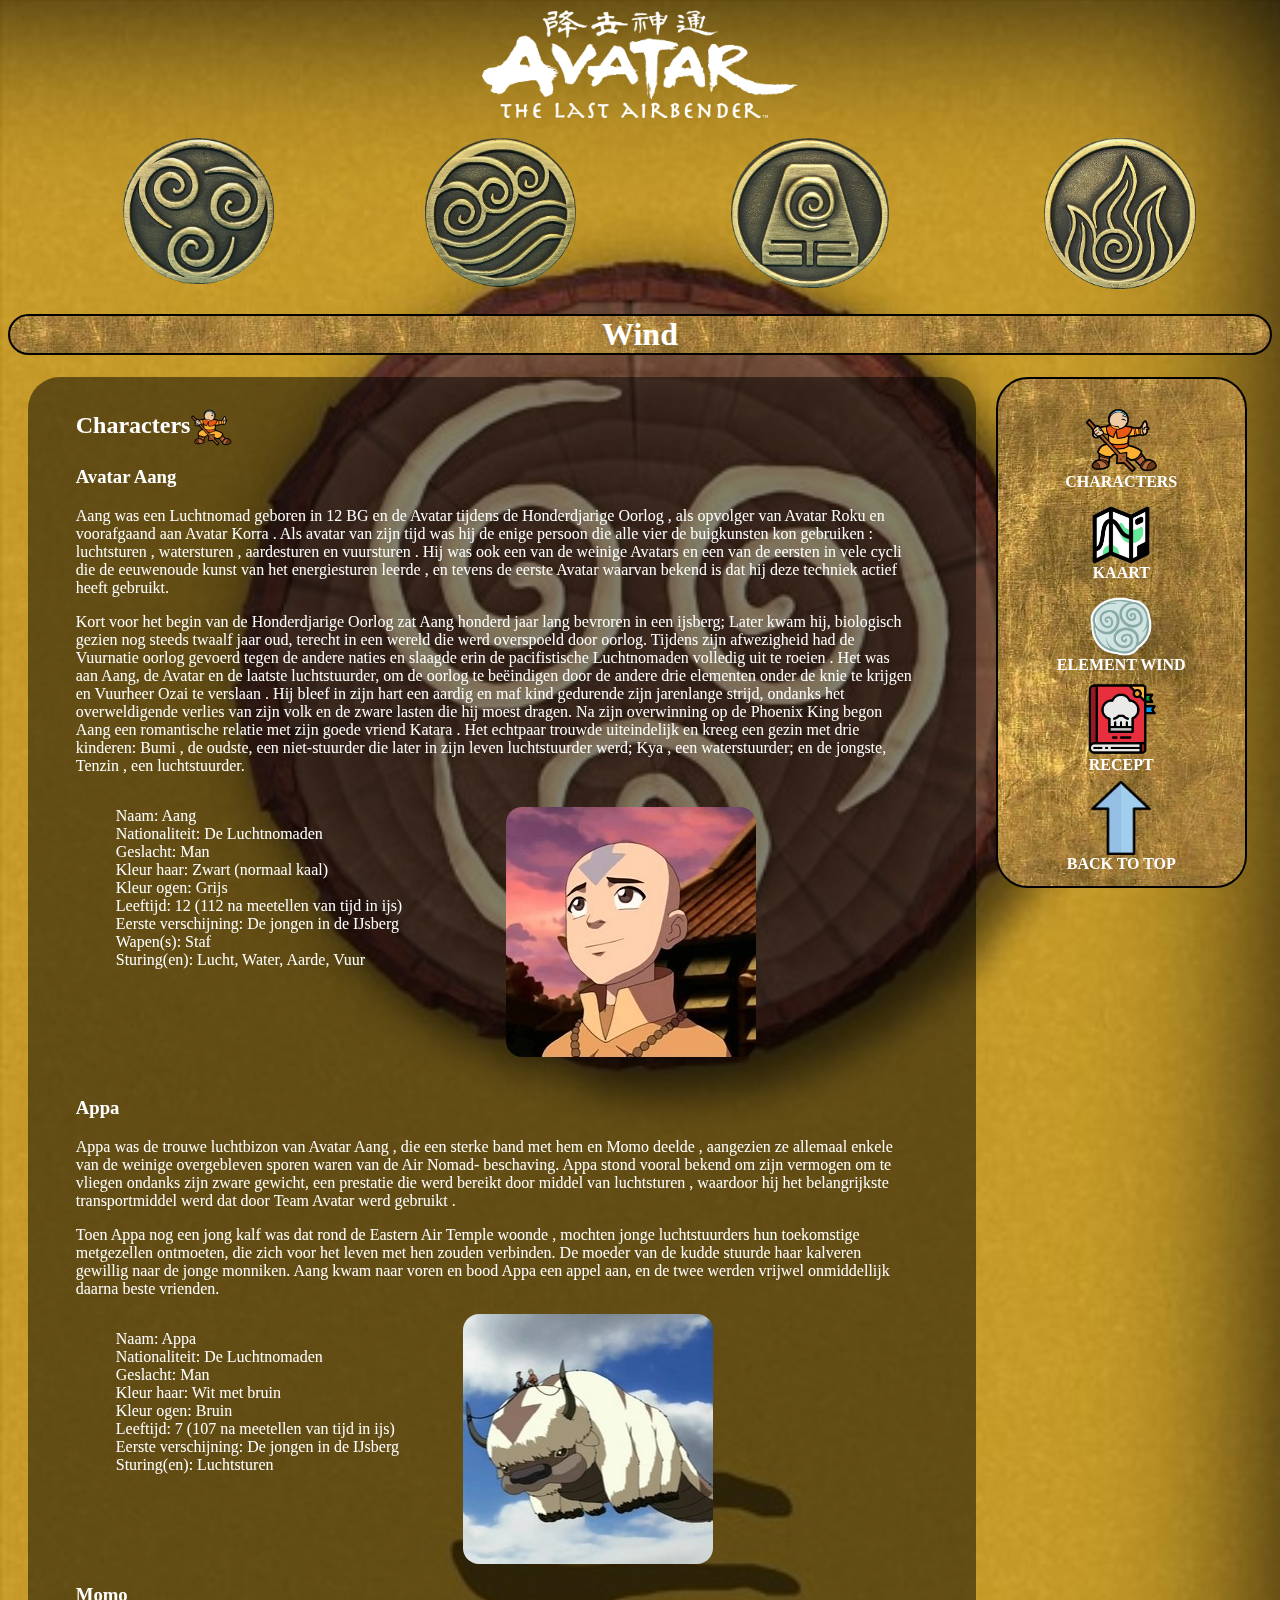
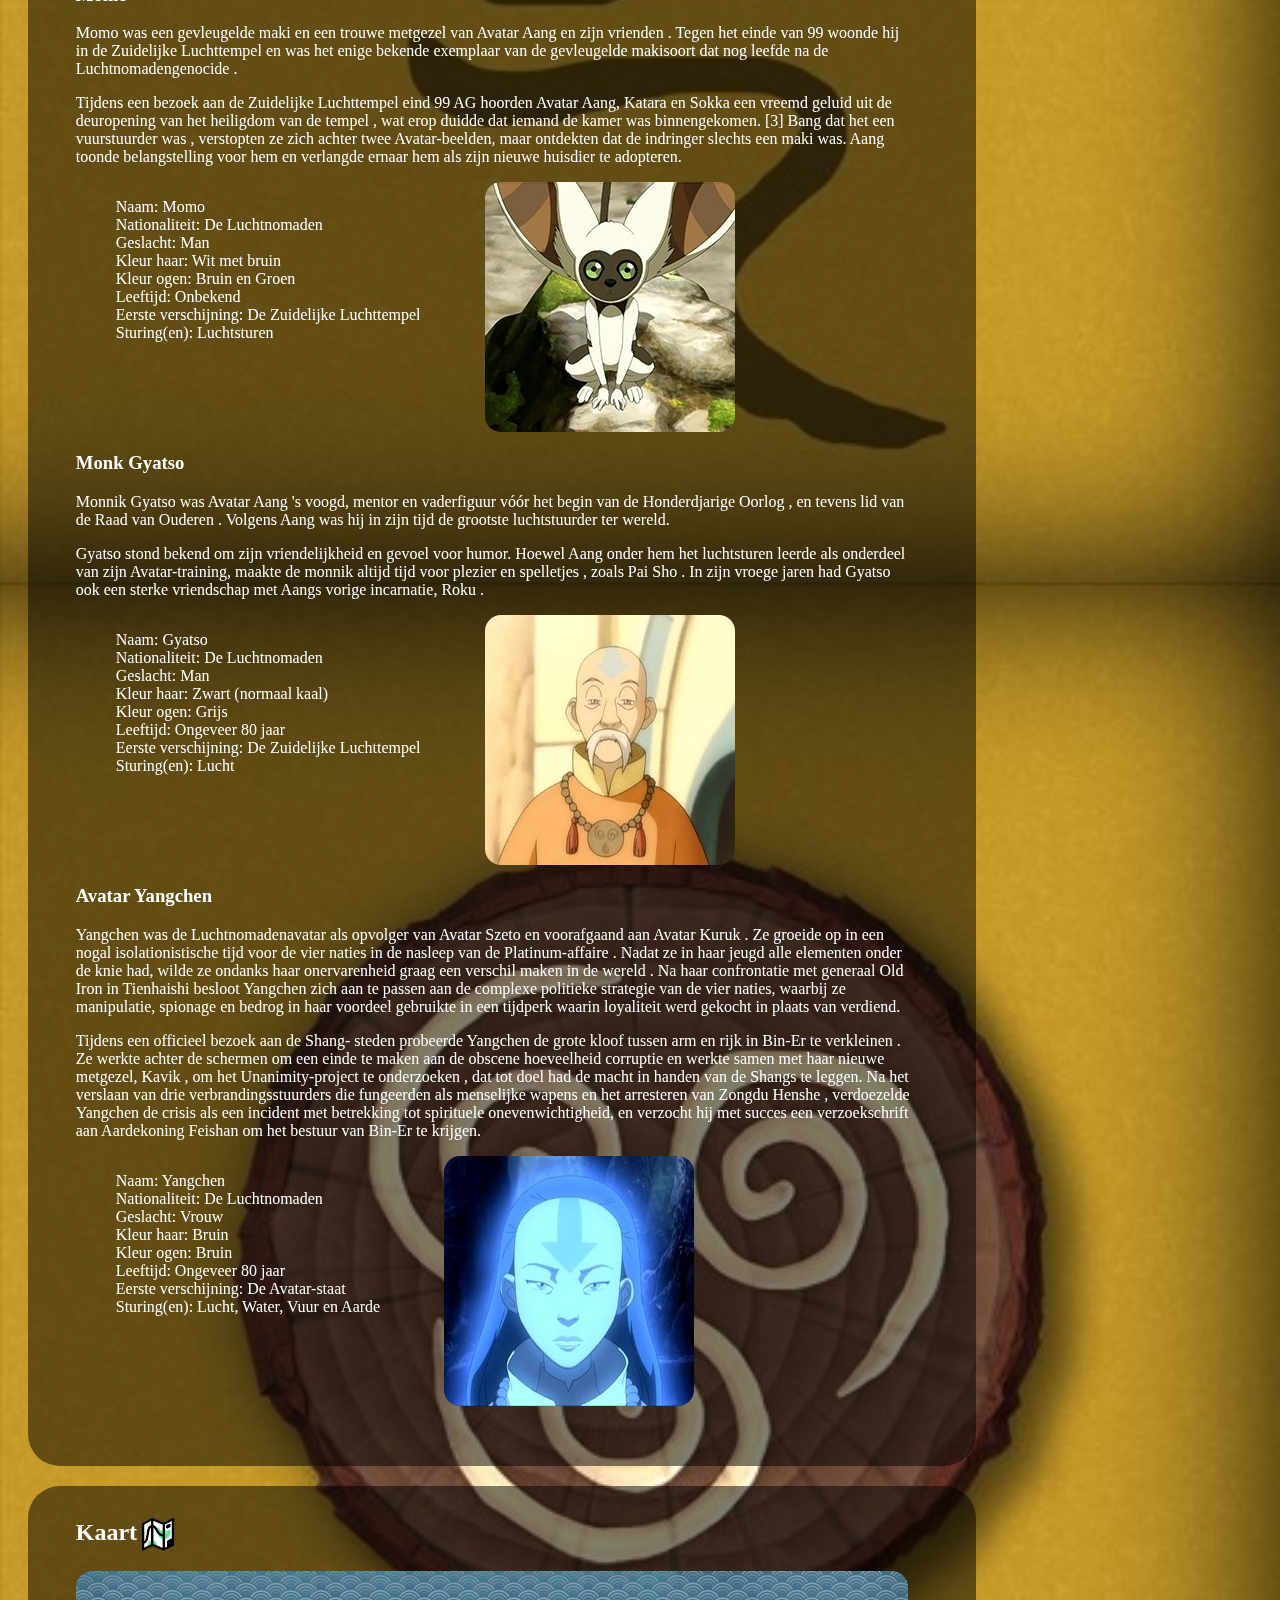
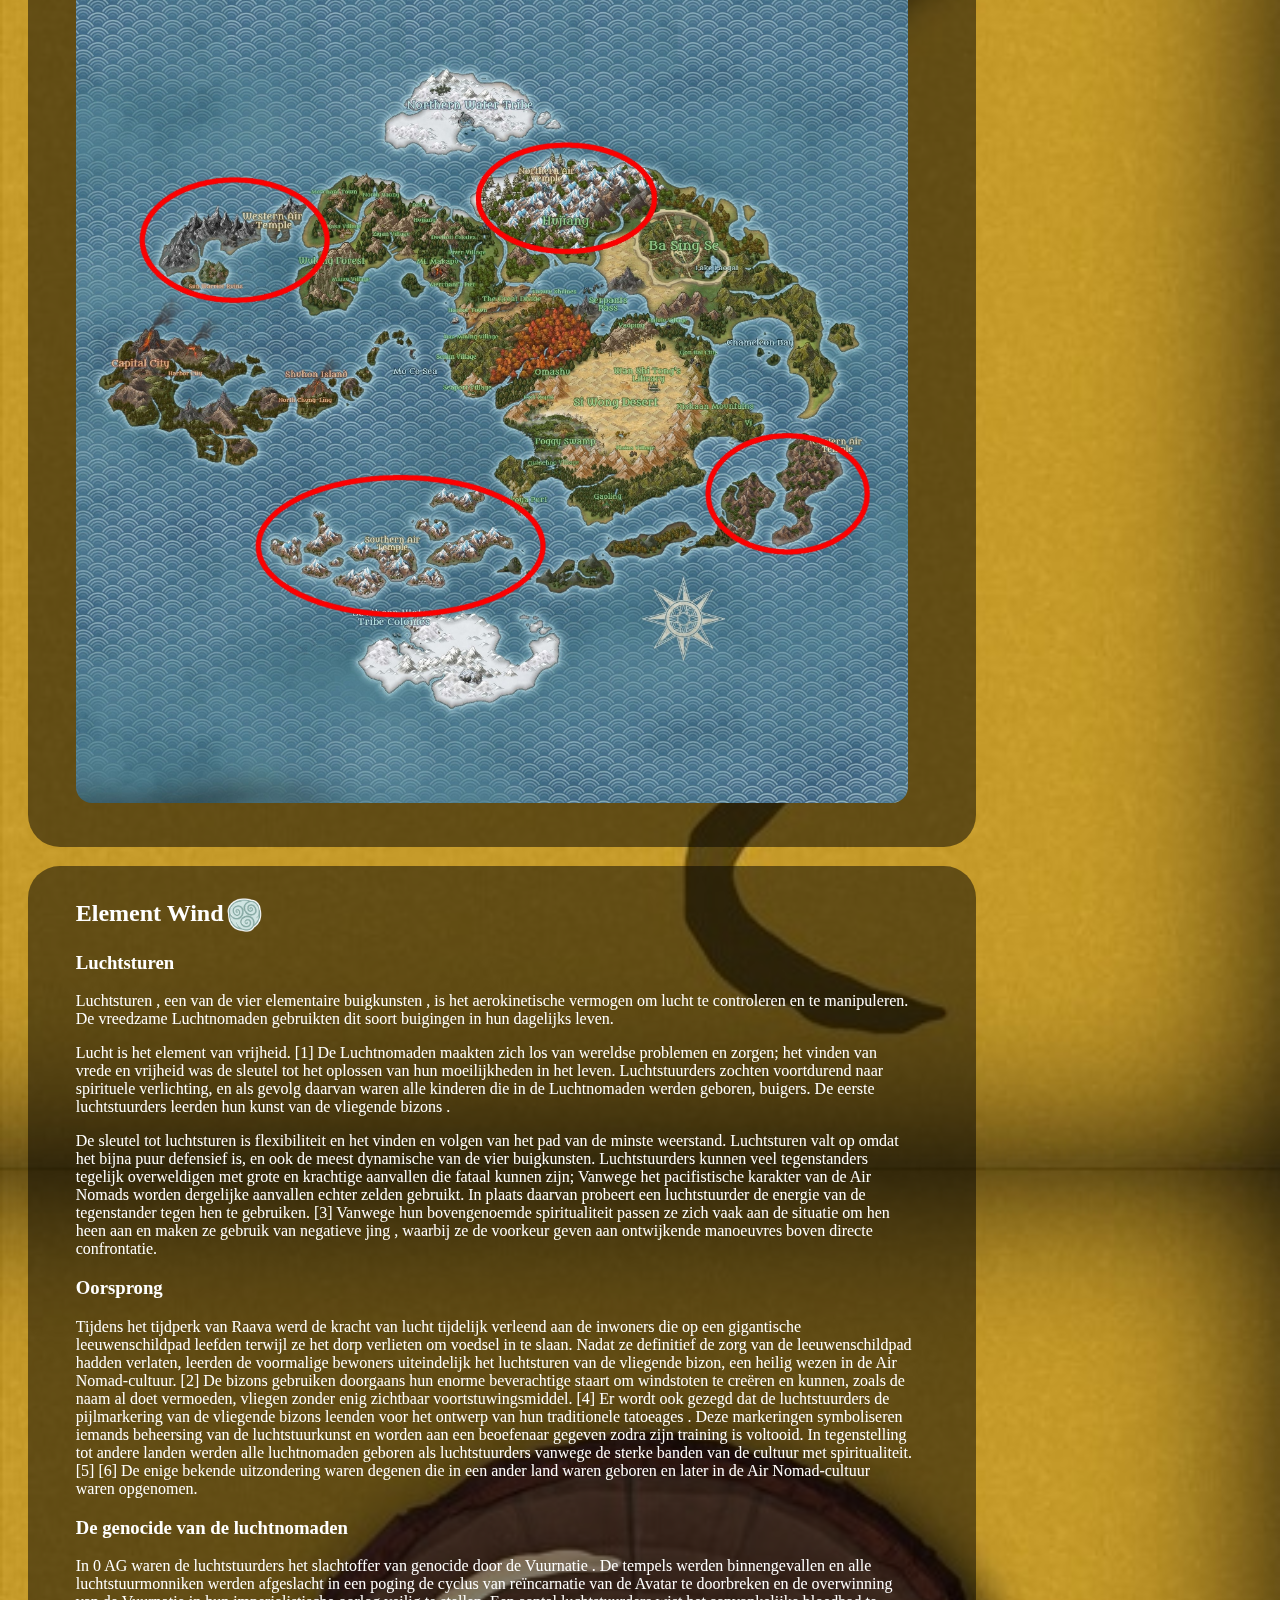
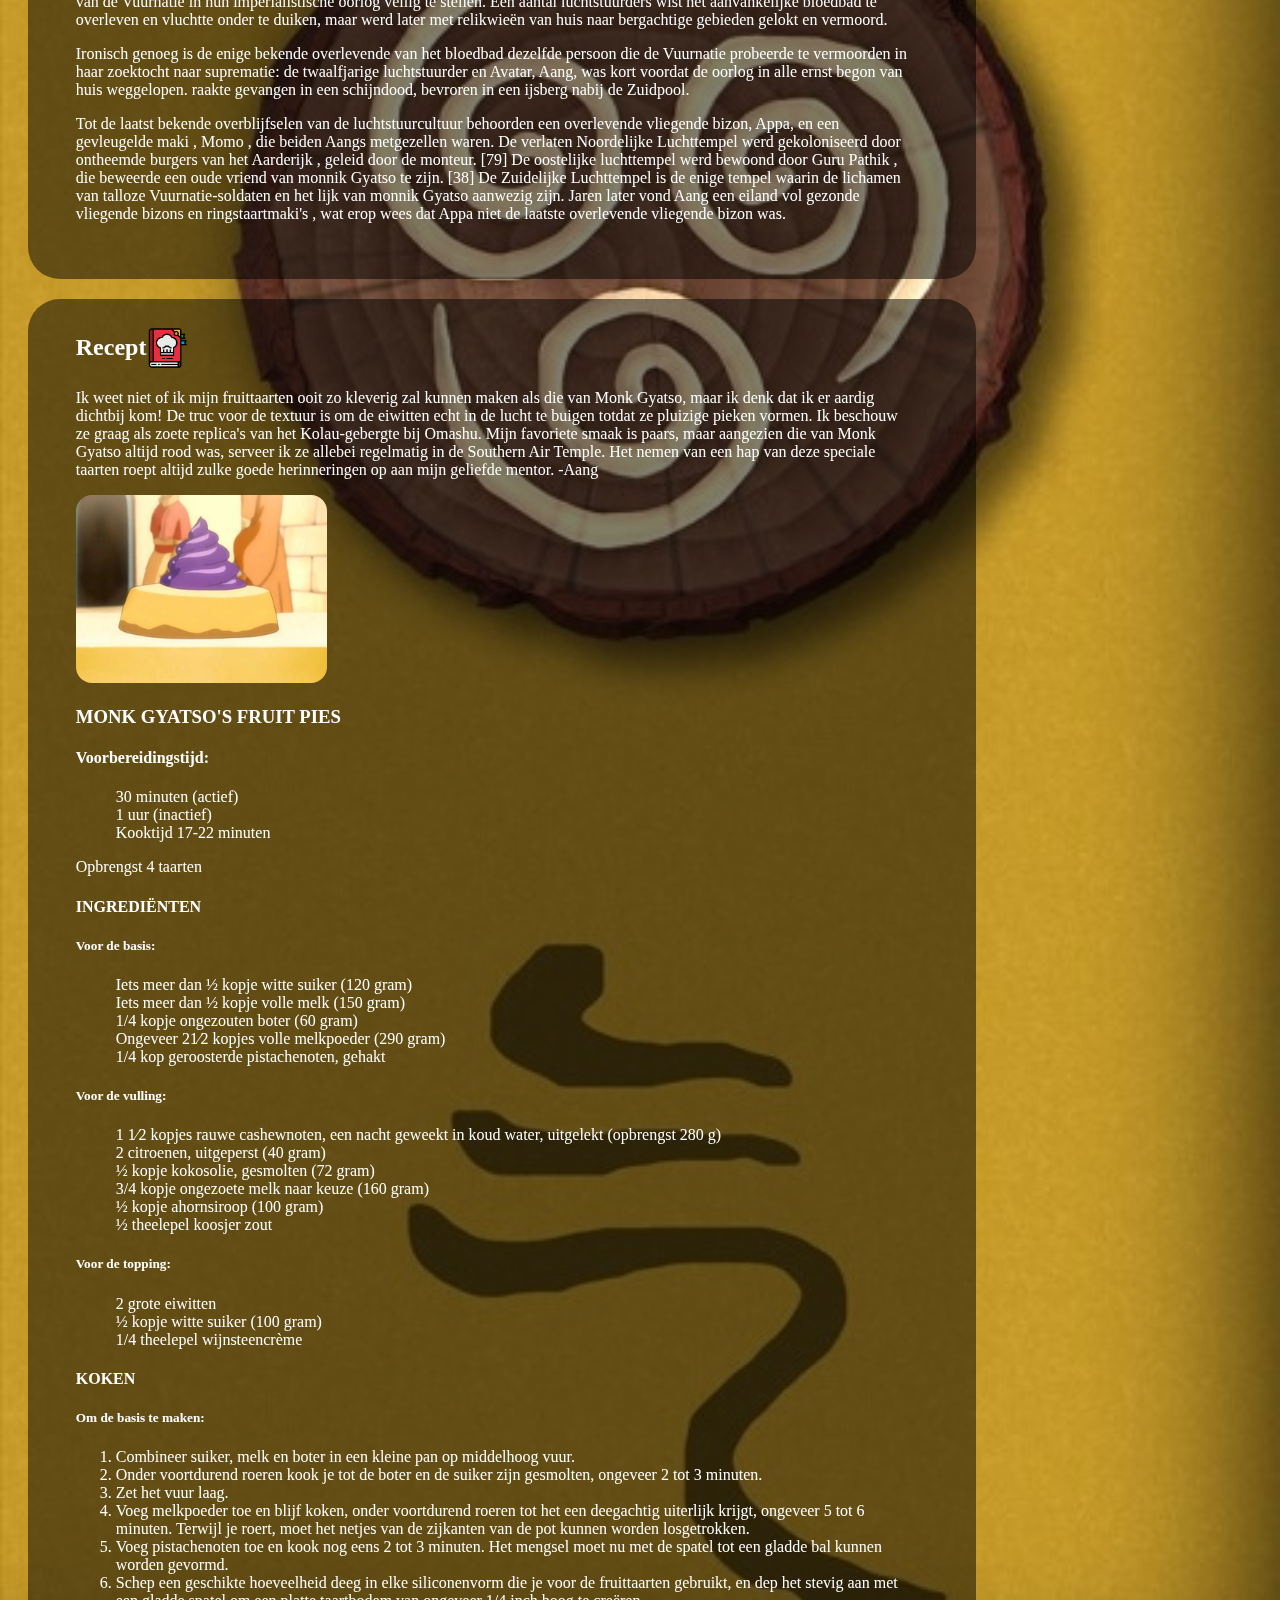
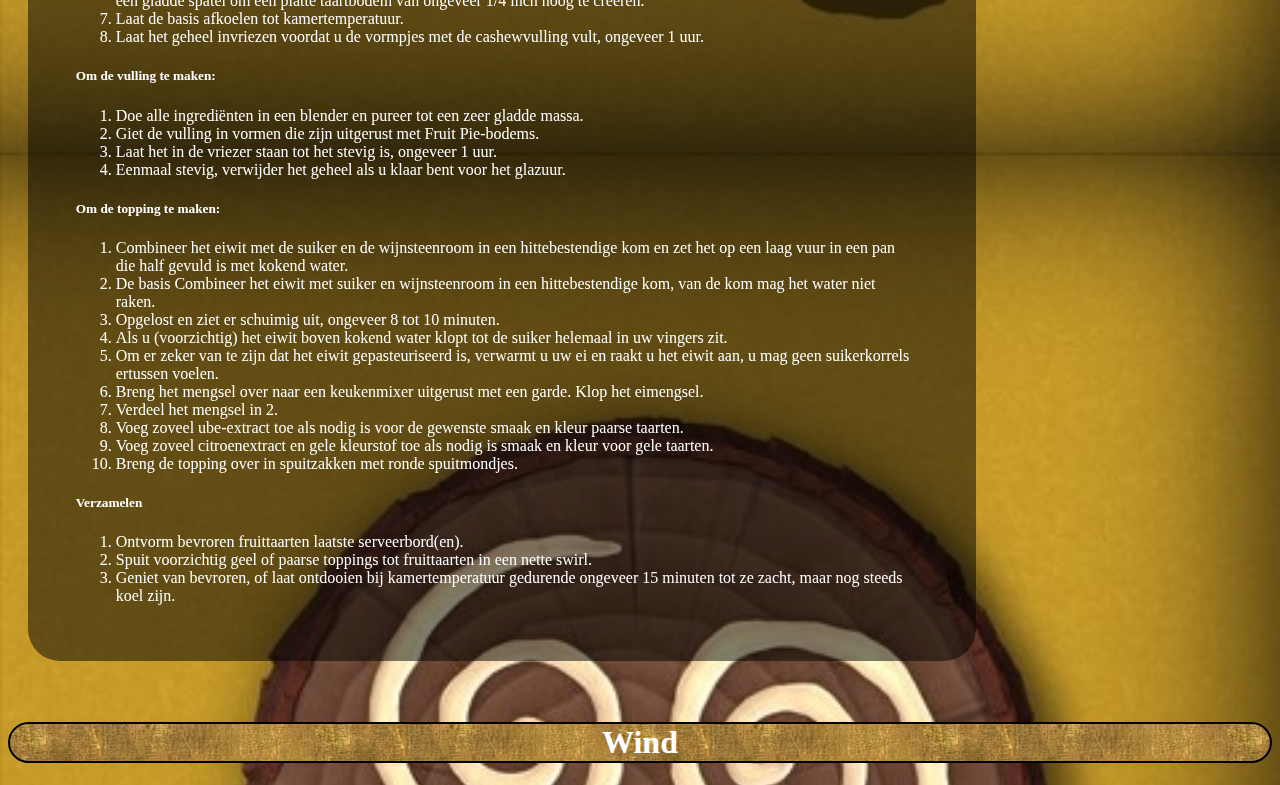
==== commit e889d5c9: "Update wind.html" ====
--- a/wind.html
+++ b/wind.html
@@ -81,7 +81,7 @@
               </p>
               <div class="eig">
               <ul>
-                <li>Aang</li>
+                <li>Naam: Aang</li>
                 <li>Nationaliteit: De Luchtnomaden</li>
                 <li>Geslacht: Man</li>
                 <li>Kleur haar: Zwart (normaal kaal)</li>
@@ -119,7 +119,7 @@
               </p>
               <div class="eig">
               <ul>
-                <li>Appa</li>
+                <li>Naam: Appa</li>
                 <li>Nationaliteit: De Luchtnomaden</li>
                 <li>Geslacht: Man</li>
                 <li>Kleur haar: Wit met bruin</li>
@@ -152,7 +152,7 @@
               </p>
               <div class="eig">
               <ul>
-                <li>Momo</li>
+                <li>Naam: Momo</li>
                 <li>Nationaliteit: De Luchtnomaden</li>
                 <li>Geslacht: Man</li>
                 <li>Kleur haar: Wit met bruin</li>
@@ -182,7 +182,7 @@
               </p>
               <div class="eig">
               <ul>
-                <li>Gyatso</li>
+                <li>Naam: Gyatso</li>
                 <li>Nationaliteit: De Luchtnomaden</li>
                 <li>Geslacht: Man</li>
                 <li>Kleur haar: Zwart (normaal kaal)</li>
@@ -225,7 +225,7 @@
               </p>
               <div class="eig">
               <ul>
-                <li>Yangchen</li>
+                <li>Naam: Yangchen</li>
                 <li>Nationaliteit: De Luchtnomaden</li>
                 <li>Geslacht: Vrouw</li>
                 <li>Kleur haar: Bruin</li>
